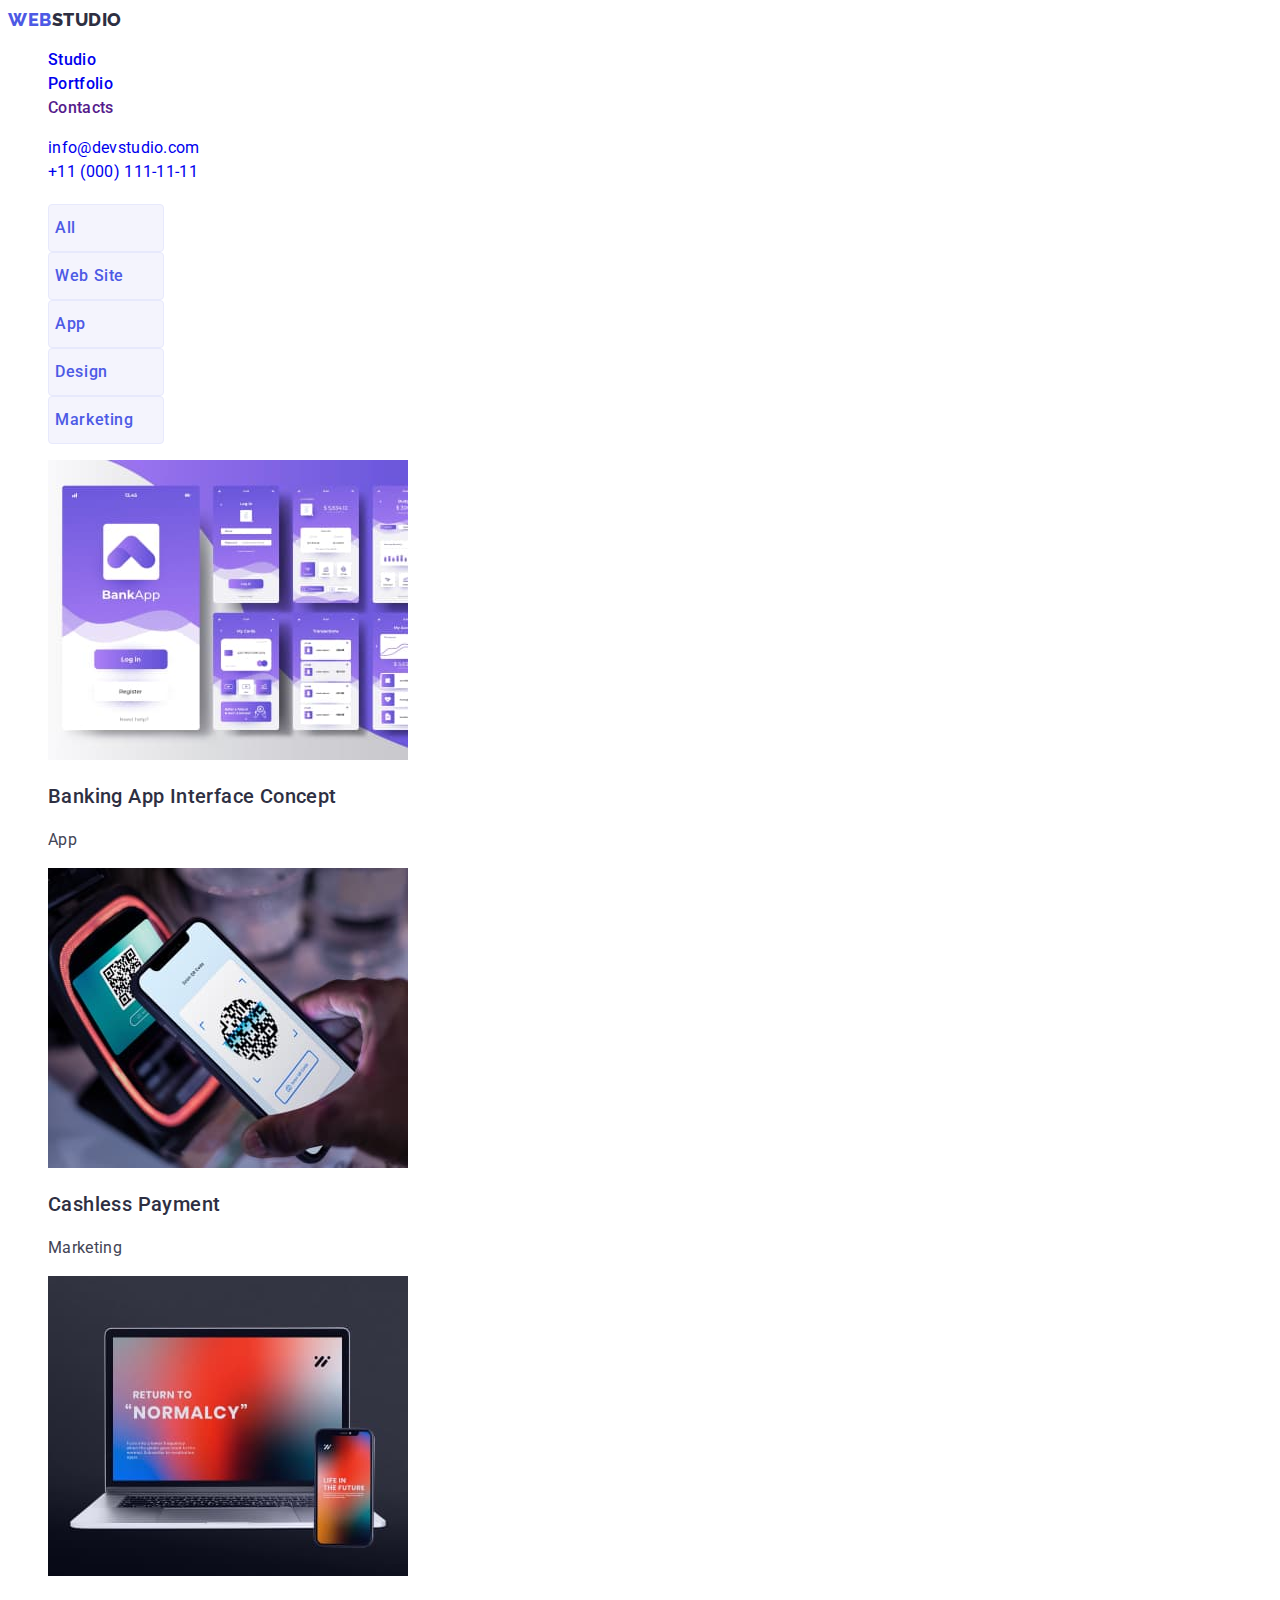
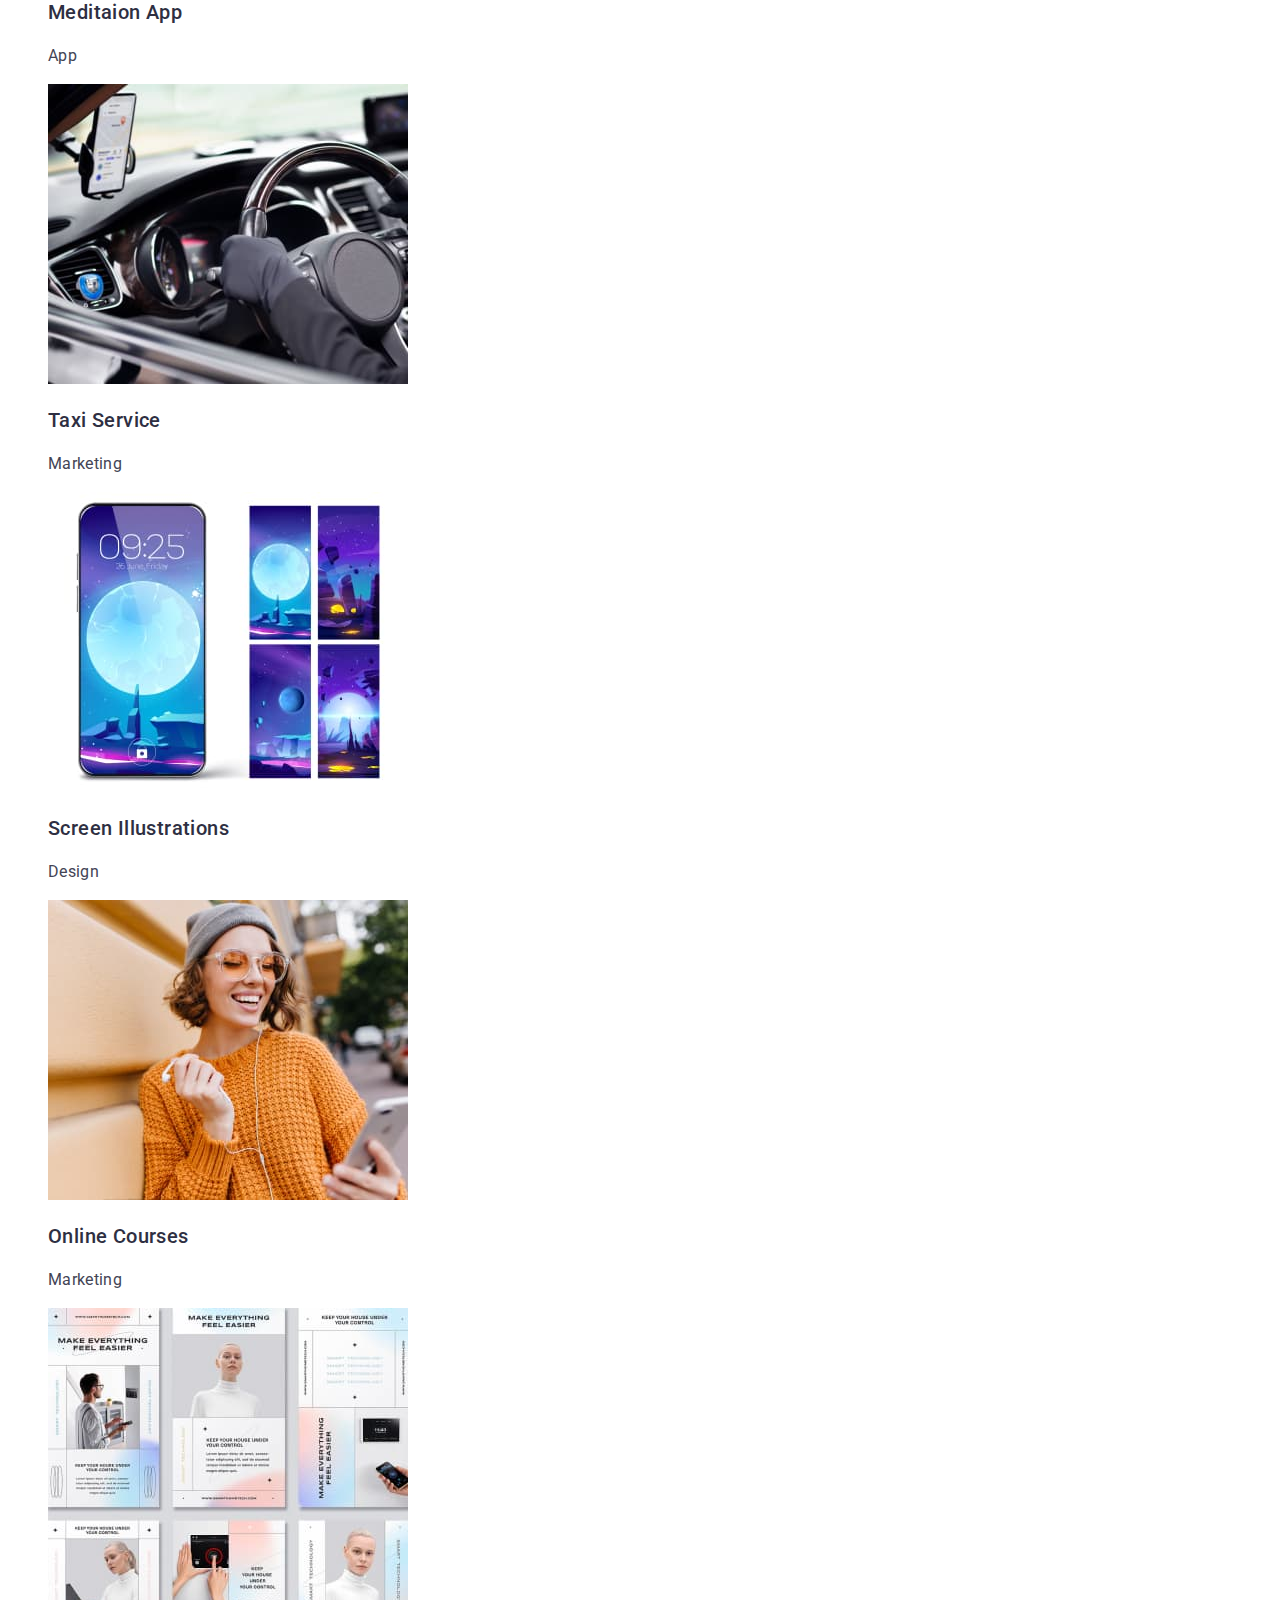
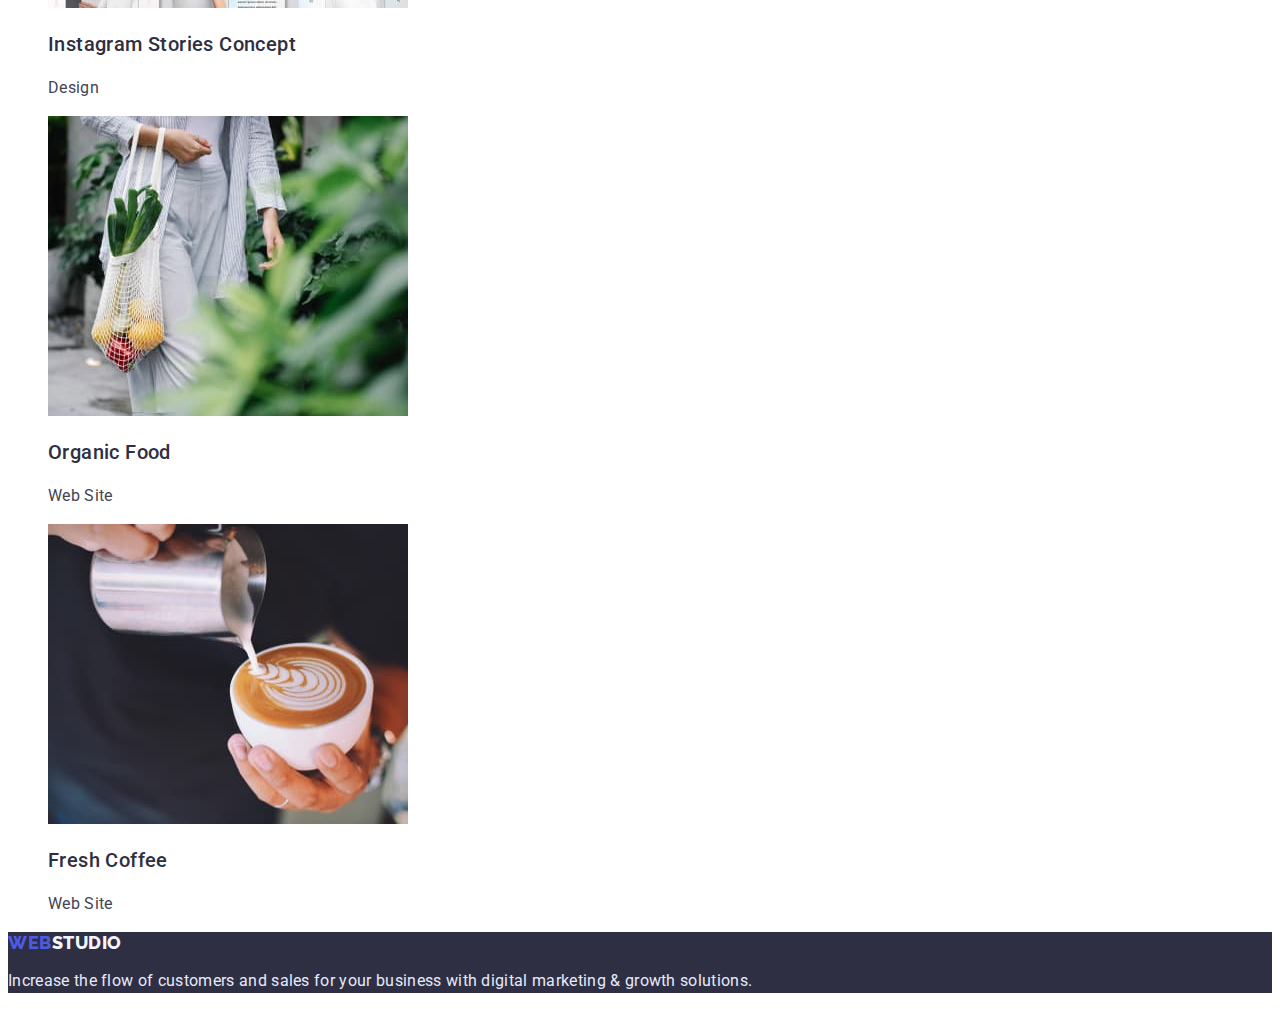
==== portfolio.html @ 5cb8196a "hw-2-full" ====
<!DOCTYPE html>
<html lang="en">
  <head>
    <meta charset="UTF-8" />
    <meta http-equiv="X-UA-Compatible" content="IE=edge" />
    <meta name="viewport" content="width=device-width, initial-scale=1.0" />
    <title>Document</title>
    <link rel="preconnect" href="https://fonts.googleapis.com" />
    <link rel="preconnect" href="https://fonts.gstatic.com" crossorigin />
    <link
      href="https://fonts.googleapis.com/css2?family=Raleway:wght@800&family=Roboto:ital,wght@0,400;0,500;0,700;1,900&display=swap"
      rel="stylesheet"
    />
    <link rel="stylesheet" href="./css/styles.css" />
  </head>
  <body>
    <header class="header">
      <nav>
        <a class="header-logo" href="./index.html"
          ><span class="header-logo-span">Web</span>Studio</a
        >
        <ul class="header-list list">
          <li>
            <a class="header-link link" href="./index.html">Studio</a>
          </li>
          <li>
            <a class="header-link link" href="./portfolio.html">Portfolio</a>
          </li>
          <li><a class="header-link link" href="">Contacts</a></li>
        </ul>
      </nav>
      <address>
        <ul class="header-adress list">
          <li>
            <a class="header-adress-link link" href="mailto:info@devstudio.com"
              >info@devstudio.com</a
            >
          </li>
          <li>
            <a class="header-adress-link link" href="tel:+110001111111"
              >+11 (000) 111-11-11</a
            >
          </li>
        </ul>
      </address>
    </header>
    <section class="portfolio">
      <h2></h2>
      <ul class="portfolio-btn-list list">
        <li><button class="portfolio-btn" type="button">All</button></li>
        <li><button class="portfolio-btn" type="button">Web Site</button></li>
        <li><button class="portfolio-btn" type="button">App</button></li>
        <li><button class="portfolio-btn" type="button">Design</button></li>
        <li>
          <button class="portfolio-btn" type="button">Marketing</button>
        </li>
      </ul>
      <ul class="portfolio-list list">
        <li>
          <img src="./images/portfolio-img-1.jpg" alt="Bank app" width="360" />
          <h3 class="portfolio-list-title">Banking App Interface Concept</h3>
          <p class="portfolio-list-text">App</p>
        </li>
        <li>
          <img
            src="./images/portfolio-img-2.jpg"
            alt="Cashless payment"
            width="360"
          />
          <h3 class="portfolio-list-title">Cashless Payment</h3>
          <p class="portfolio-list-text">Marketing</p>
        </li>
        <li>
          <img
            src="./images/portfolio-img-3.jpg"
            alt="Meditation app"
            width="360"
          />
          <h3 class="portfolio-list-title">Meditaion App</h3>
          <p class="portfolio-list-text">App</p>
        </li>
        <li>
          <img
            src="./images/portfolio-img-4.jpg"
            alt="Taxi service"
            width="360"
          />
          <h3 class="portfolio-list-title">Taxi Service</h3>
          <p class="portfolio-list-text">Marketing</p>
        </li>
        <li>
          <img
            src="./images/portfolio-img-5.jpg"
            alt="Screen illustrations"
            width="360"
          />
          <h3 class="portfolio-list-title">Screen Illustrations</h3>
          <p class="portfolio-list-text">Design</p>
        </li>
        <li>
          <img
            src="./images/portfolio-img-6.jpg"
            alt="Online cources"
            width="360"
          />
          <h3 class="portfolio-list-title">Online Courses</h3>
          <p class="portfolio-list-text">Marketing</p>
        </li>
        <li>
          <img
            src="./images/portfolio-img-7.jpg"
            alt="Instagram stories"
            width="360"
          />
          <h3 class="portfolio-list-title">Instagram Stories Concept</h3>
          <p class="portfolio-list-text">Design</p>
        </li>
        <li>
          <img
            src="./images/portfolio-img-8.jpg"
            alt="Organic food"
            width="360"
          />
          <h3 class="portfolio-list-title">Organic Food</h3>
          <p class="portfolio-list-text">Web Site</p>
        </li>
        <li>
          <img
            src="./images/portfolio-img-9.jpg"
            alt="Fresh coffee"
            width="360"
          />
          <h3 class="portfolio-list-title">Fresh Coffee</h3>
          <p class="portfolio-list-text">Web Site</p>
        </li>
      </ul>
    </section>
    <footer class="footer">
      <a class="footer-logo link" href="./index.html"
        ><span class="header-logo-span">Web</span>Studio</a
      >
      <p class="footer-text">
        Increase the flow of customers and sales for your business with digital
        marketing & growth solutions.
      </p>
    </footer>
  </body>
</html>
---- css/styles.css ----
body {
    font-family: 'Roboto', sans-serif;
    color: white;
}

.link {
    text-decoration: none;
}

.list {
    list-style-type: none;
}

.header-logo {
    font-family: 'Raleway', sans-serif;
        font-style: normal;
        font-weight: 800;
        font-size: 18px;
        line-height: 1.33;
        display: flex;
        align-items: center;
        letter-spacing: 0.03em;
        text-transform: uppercase;    
        color: #2E2F42;
        text-decoration: none;
}
.header-logo-span {
    color: #4D5AE5;
}

.header-list {
font-weight: 500;
font-size: 16px;
line-height: 1.5;
letter-spacing: 0.02em;
color: #2E2F42;
}

.header-adress-link {
    font-style: normal;
}

.header-adress {
    font-weight: 400;
        font-size: 16px;
        line-height: 1.5;
        letter-spacing: 0.02em;
        color: #434455;
}

.hero-title {
        font-size: 56px;
        line-height: 1.07;
        text-align: center;
        letter-spacing: 0.02em;
        color: #FFFFFF;
        background-color: #2E2F42;
}

.hero-btn {
    font-family: 'Roboto', sans-serif;
        font-weight: 500;
        font-size: 16px;
        line-height: 1.5;
        display: flex;
        align-items: center;
        letter-spacing: 0.04em;
        color: #FFFFFF;
            width: 169px;
            height: 56px;
            left: 636px;
            top: 428px;
        background-color: #4D5AE5;
        box-shadow: 0px 4px 4px rgba(0, 0, 0, 0.15);
        border-radius: 4px;
        border: 0;
}

.goals-title {
    font-weight: 500;
        font-size: 20px;
        line-height: 1.2;
        letter-spacing: 0.02em;
        color: #2E2F42;
}

.goals-text {
    font-size: 16px;
        line-height: 1.5;
        letter-spacing: 0.02em;
        color: #434455;
}

.activities-title {
    font-size: 36px;
        line-height: 1.11;
        text-align: center;
        letter-spacing: 0.02em;
        text-transform: capitalize;
        color: #2E2F42;
}

.team-title {
    font-size: 36px;
        line-height: 1.11;
        text-align: center;
        letter-spacing: 0.02em;
        text-transform: capitalize;
        color: #2E2F42;
}

.team-subtitle {
    font-weight: 500;
        font-size: 20px;
        line-height: 1.2;
        text-align: center;
        letter-spacing: 0.02em;
        color: #2E2F42;
}

.team {
    background-color: #F4F4FD;
}

.team-text {
    font-size: 16px;
        line-height: 1.5;
        text-align: center;
        letter-spacing: 0.02em;
        color: #434455;
}

.footer {
    background-color: #2E2F42;
}

.footer-logo {
    font-family: 'Raleway', sans-serif;
        font-weight: 800;
        font-size: 18px;
        line-height: 1.17;
        display: flex;
        align-items: center;
        letter-spacing: 0.03em;
        text-transform: uppercase;
        color: #F4F4FD;
}

.footer-text {
    font-size: 16px;
        line-height: 1.5;
        letter-spacing: 0.02em;
        color: #E7E9FC;
}

.portfolio-btn {
font-family: 'Roboto', sans-serif;
    font-weight: 500;
    font-size: 16px;
    line-height: 1.5;
    display: flex;
    align-items: center;
    text-align: center;
    letter-spacing: 0.04em;
    color: #4D5AE5;
    width: 116px;
    height: 48px;
    background-color: #F4F4FD;
    border: 1px solid #E7E9FC;
    border-radius: 4px;
}

.portfolio-btn:hover,
.portfolio-btn:focus {
    background: #404BBF;
        box-shadow: 0px 3px 1px rgba(0, 0, 0, 0.1),
        0px 2px 1px rgba(0, 0, 0, 0.08),
        0px 2px 2px rgba(0, 0, 0, 0.12);
        border-radius: 4px;
        color: #FFFFFF;       
        border: 1px solid #000000;
        text-shadow: 0px 4px 4px rgba(0, 0, 0, 0.25);
    }

.portfolio-list-title {
        font-weight: 500;
        font-size: 20px;
        line-height: 1.2;
        letter-spacing: 0.02em;
        color: #2E2F42;
    }

.portfolio-list-text {
    font-size: 16px;
    line-height: 1.5;
    letter-spacing: 0.02em;
    color: #434455;
}
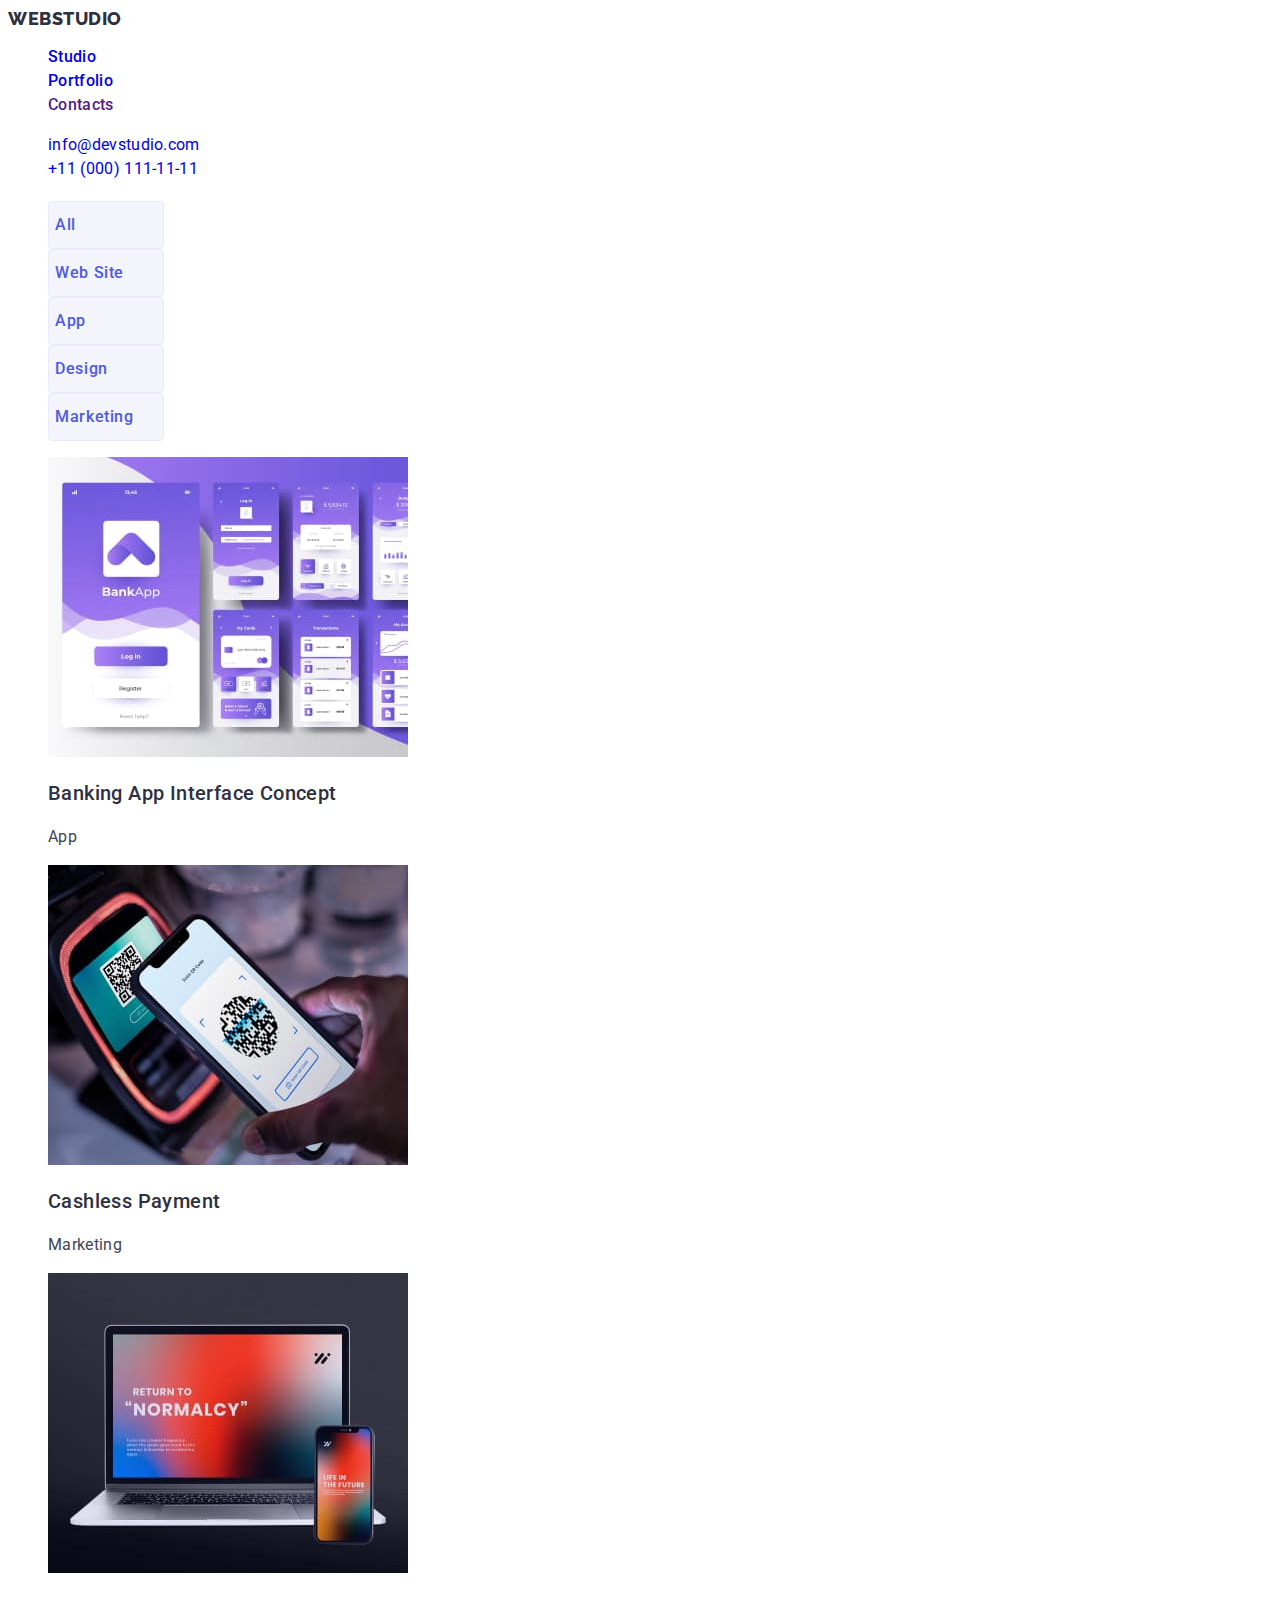
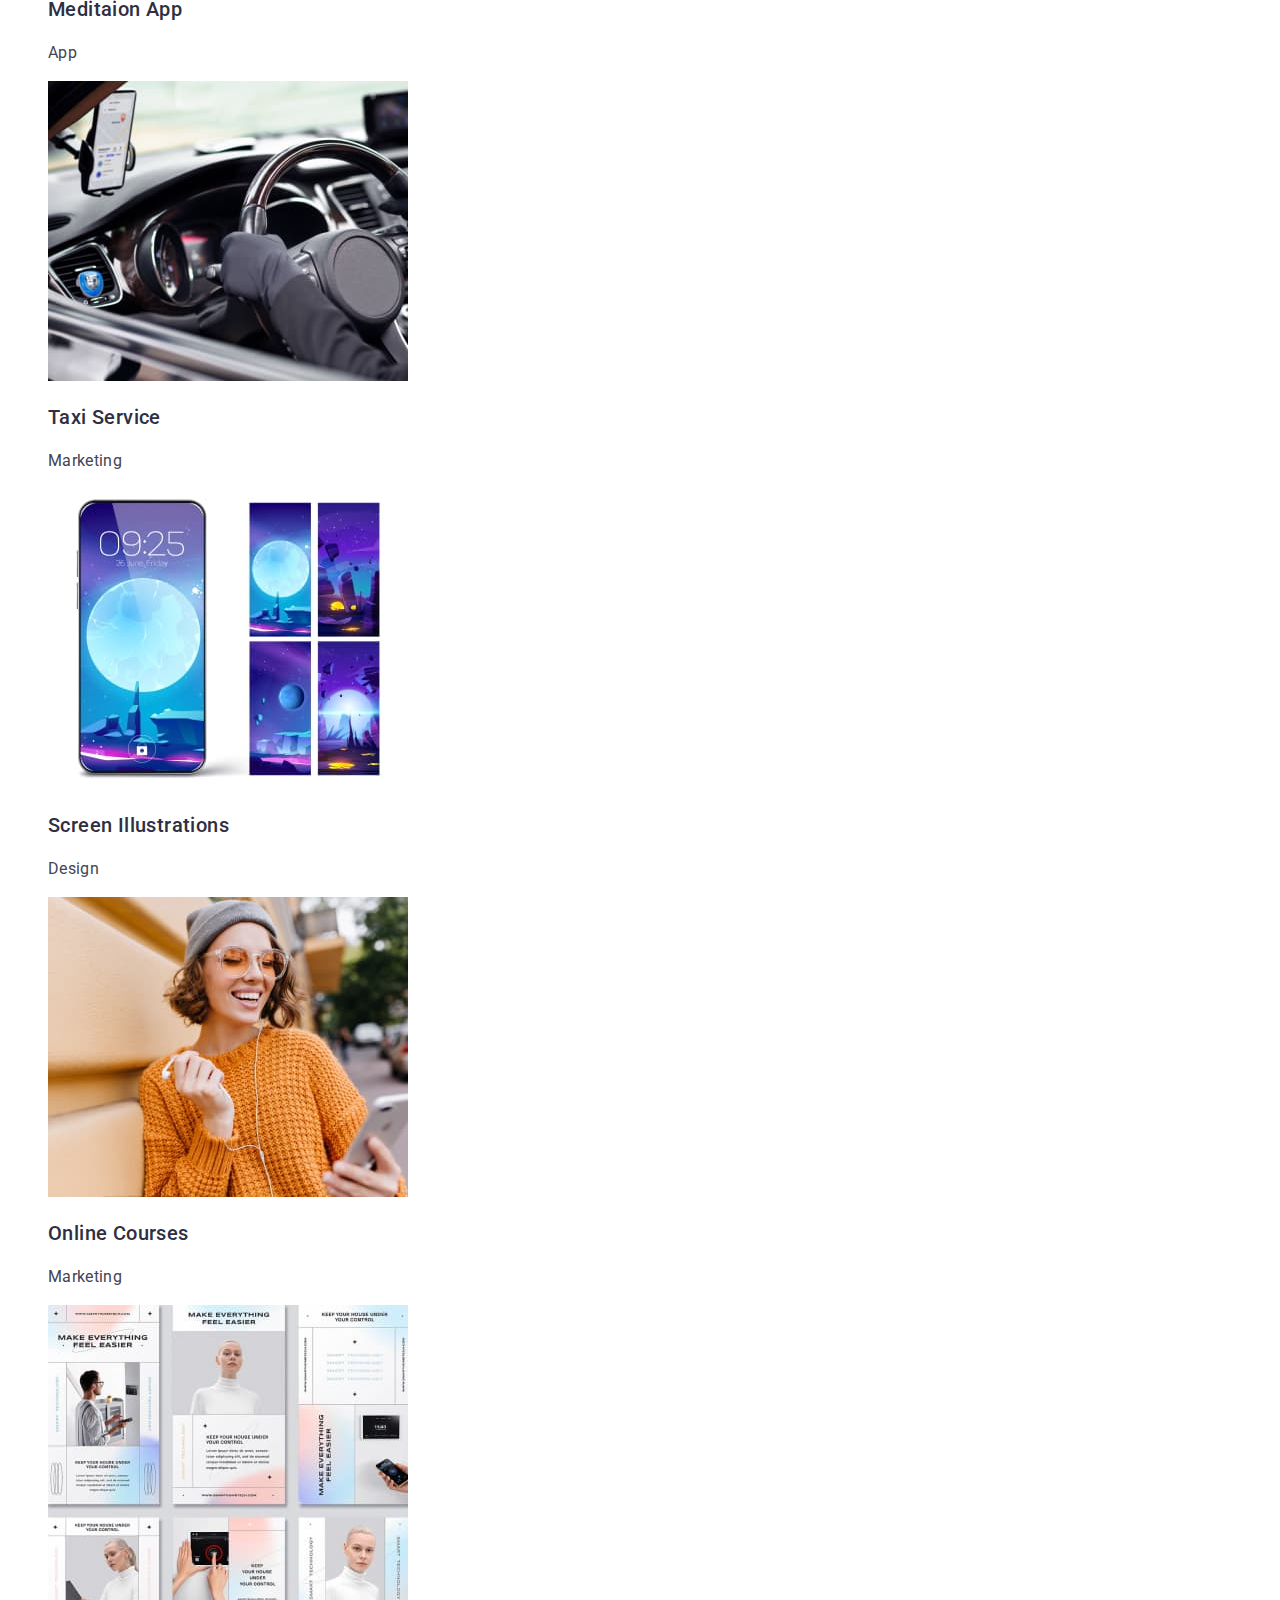
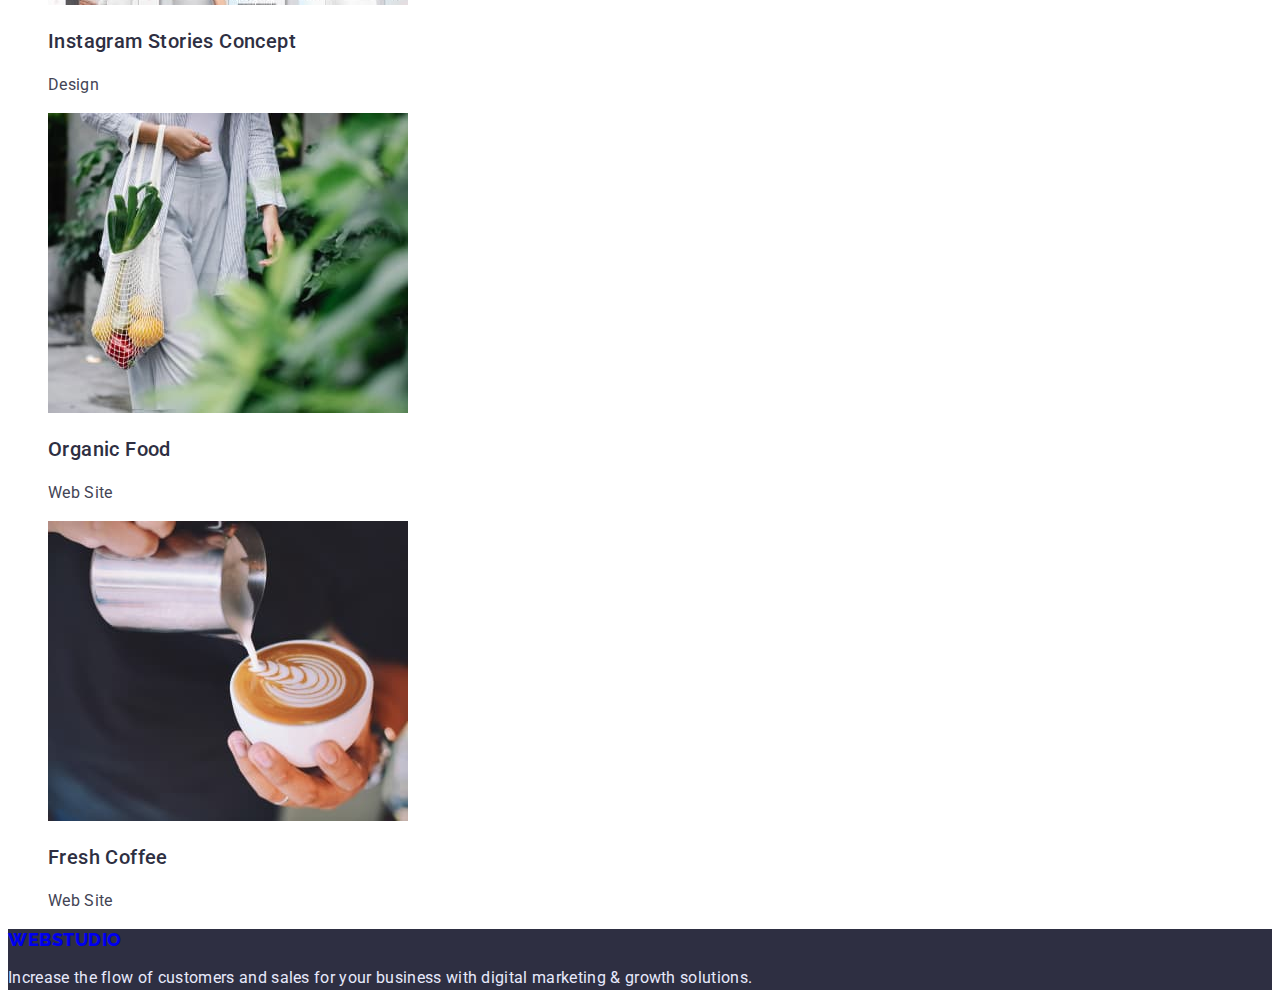
==== commit 39306c40: "hw-2-update" ====
--- a/portfolio.html
+++ b/portfolio.html
@@ -44,97 +44,103 @@
         </ul>
       </address>
     </header>
-    <section class="portfolio">
-      <h2></h2>
-      <ul class="portfolio-btn-list list">
-        <li><button class="portfolio-btn" type="button">All</button></li>
-        <li><button class="portfolio-btn" type="button">Web Site</button></li>
-        <li><button class="portfolio-btn" type="button">App</button></li>
-        <li><button class="portfolio-btn" type="button">Design</button></li>
-        <li>
-          <button class="portfolio-btn" type="button">Marketing</button>
-        </li>
-      </ul>
-      <ul class="portfolio-list list">
-        <li>
-          <img src="./images/portfolio-img-1.jpg" alt="Bank app" width="360" />
-          <h3 class="portfolio-list-title">Banking App Interface Concept</h3>
-          <p class="portfolio-list-text">App</p>
-        </li>
-        <li>
-          <img
-            src="./images/portfolio-img-2.jpg"
-            alt="Cashless payment"
-            width="360"
-          />
-          <h3 class="portfolio-list-title">Cashless Payment</h3>
-          <p class="portfolio-list-text">Marketing</p>
-        </li>
-        <li>
-          <img
-            src="./images/portfolio-img-3.jpg"
-            alt="Meditation app"
-            width="360"
-          />
-          <h3 class="portfolio-list-title">Meditaion App</h3>
-          <p class="portfolio-list-text">App</p>
-        </li>
-        <li>
-          <img
-            src="./images/portfolio-img-4.jpg"
-            alt="Taxi service"
-            width="360"
-          />
-          <h3 class="portfolio-list-title">Taxi Service</h3>
-          <p class="portfolio-list-text">Marketing</p>
-        </li>
-        <li>
-          <img
-            src="./images/portfolio-img-5.jpg"
-            alt="Screen illustrations"
-            width="360"
-          />
-          <h3 class="portfolio-list-title">Screen Illustrations</h3>
-          <p class="portfolio-list-text">Design</p>
-        </li>
-        <li>
-          <img
-            src="./images/portfolio-img-6.jpg"
-            alt="Online cources"
-            width="360"
-          />
-          <h3 class="portfolio-list-title">Online Courses</h3>
-          <p class="portfolio-list-text">Marketing</p>
-        </li>
-        <li>
-          <img
-            src="./images/portfolio-img-7.jpg"
-            alt="Instagram stories"
-            width="360"
-          />
-          <h3 class="portfolio-list-title">Instagram Stories Concept</h3>
-          <p class="portfolio-list-text">Design</p>
-        </li>
-        <li>
-          <img
-            src="./images/portfolio-img-8.jpg"
-            alt="Organic food"
-            width="360"
-          />
-          <h3 class="portfolio-list-title">Organic Food</h3>
-          <p class="portfolio-list-text">Web Site</p>
-        </li>
-        <li>
-          <img
-            src="./images/portfolio-img-9.jpg"
-            alt="Fresh coffee"
-            width="360"
-          />
-          <h3 class="portfolio-list-title">Fresh Coffee</h3>
-          <p class="portfolio-list-text">Web Site</p>
-        </li>
-      </ul>
-    </section>
+    <main>
+      <section class="portfolio">
+        <h2></h2>
+        <ul class="portfolio-btn-list list">
+          <li><button class="portfolio-btn" type="button">All</button></li>
+          <li><button class="portfolio-btn" type="button">Web Site</button></li>
+          <li><button class="portfolio-btn" type="button">App</button></li>
+          <li><button class="portfolio-btn" type="button">Design</button></li>
+          <li>
+            <button class="portfolio-btn" type="button">Marketing</button>
+          </li>
+        </ul>
+        <ul class="portfolio-list list">
+          <li>
+            <img
+              src="./images/portfolio-img-1.jpg"
+              alt="Bank app"
+              width="360"
+            />
+            <h3 class="portfolio-list-title">Banking App Interface Concept</h3>
+            <p class="portfolio-list-text">App</p>
+          </li>
+          <li>
+            <img
+              src="./images/portfolio-img-2.jpg"
+              alt="Cashless payment"
+              width="360"
+            />
+            <h3 class="portfolio-list-title">Cashless Payment</h3>
+            <p class="portfolio-list-text">Marketing</p>
+          </li>
+          <li>
+            <img
+              src="./images/portfolio-img-3.jpg"
+              alt="Meditation app"
+              width="360"
+            />
+            <h3 class="portfolio-list-title">Meditaion App</h3>
+            <p class="portfolio-list-text">App</p>
+          </li>
+          <li>
+            <img
+              src="./images/portfolio-img-4.jpg"
+              alt="Taxi service"
+              width="360"
+            />
+            <h3 class="portfolio-list-title">Taxi Service</h3>
+            <p class="portfolio-list-text">Marketing</p>
+          </li>
+          <li>
+            <img
+              src="./images/portfolio-img-5.jpg"
+              alt="Screen illustrations"
+              width="360"
+            />
+            <h3 class="portfolio-list-title">Screen Illustrations</h3>
+            <p class="portfolio-list-text">Design</p>
+          </li>
+          <li>
+            <img
+              src="./images/portfolio-img-6.jpg"
+              alt="Online cources"
+              width="360"
+            />
+            <h3 class="portfolio-list-title">Online Courses</h3>
+            <p class="portfolio-list-text">Marketing</p>
+          </li>
+          <li>
+            <img
+              src="./images/portfolio-img-7.jpg"
+              alt="Instagram stories"
+              width="360"
+            />
+            <h3 class="portfolio-list-title">Instagram Stories Concept</h3>
+            <p class="portfolio-list-text">Design</p>
+          </li>
+          <li>
+            <img
+              src="./images/portfolio-img-8.jpg"
+              alt="Organic food"
+              width="360"
+            />
+            <h3 class="portfolio-list-title">Organic Food</h3>
+            <p class="portfolio-list-text">Web Site</p>
+          </li>
+          <li>
+            <img
+              src="./images/portfolio-img-9.jpg"
+              alt="Fresh coffee"
+              width="360"
+            />
+            <h3 class="portfolio-list-title">Fresh Coffee</h3>
+            <p class="portfolio-list-text">Web Site</p>
+          </li>
+        </ul>
+      </section>
+    </main>
     <footer class="footer">
       <a class="footer-logo link" href="./index.html"
         ><span class="header-logo-span">Web</span>Studio</a
--- a/css/styles.css
+++ b/css/styles.css
@@ -1,6 +1,6 @@
 body {
     font-family: 'Roboto', sans-serif;
-    color: white;
+    color: #434455;
 }
 
 .link {
@@ -9,6 +9,10 @@
 
 .list {
     list-style-type: none;
+}
+
+.header {
+    text-decoration: none;
 }
 
 .header-logo {
@@ -16,7 +20,7 @@
         font-style: normal;
         font-weight: 800;
         font-size: 18px;
-        line-height: 1.33;
+        line-height: 1.17;
         display: flex;
         align-items: center;
         letter-spacing: 0.03em;
@@ -24,8 +28,12 @@
         color: #2E2F42;
         text-decoration: none;
 }
-.header-logo-span {
+.header-logo-span-1 {
     color: #4D5AE5;
+}
+
+.header-logo-span-2 {
+    
 }
 
 .header-list {
@@ -36,16 +44,22 @@
 color: #2E2F42;
 }
 
-.header-adress-link {
-    font-style: normal;
-}
-
 .header-adress {
     font-weight: 400;
         font-size: 16px;
         line-height: 1.5;
         letter-spacing: 0.02em;
         color: #434455;
+        font-style: normal;
+}
+
+.header-class:hover,
+.header-class:focus {
+    color: #404bbf;
+}
+
+.hero {
+    background-color: #2e2f42;
 }
 
 .hero-title {
@@ -74,6 +88,7 @@
         box-shadow: 0px 4px 4px rgba(0, 0, 0, 0.15);
         border-radius: 4px;
         border: 0;
+        cursor: pointer;
 }
 
 .goals-title {
@@ -143,7 +158,17 @@
         align-items: center;
         letter-spacing: 0.03em;
         text-transform: uppercase;
+        text-decoration: none;
+}
+
+.footer-logo-span-1 {
+        color: #4D5AE5;
+        text-decoration: none;
+}
+
+.footer-logo-span-2 {
         color: #F4F4FD;
+        text-decoration: none;
 }
 
 .footer-text {
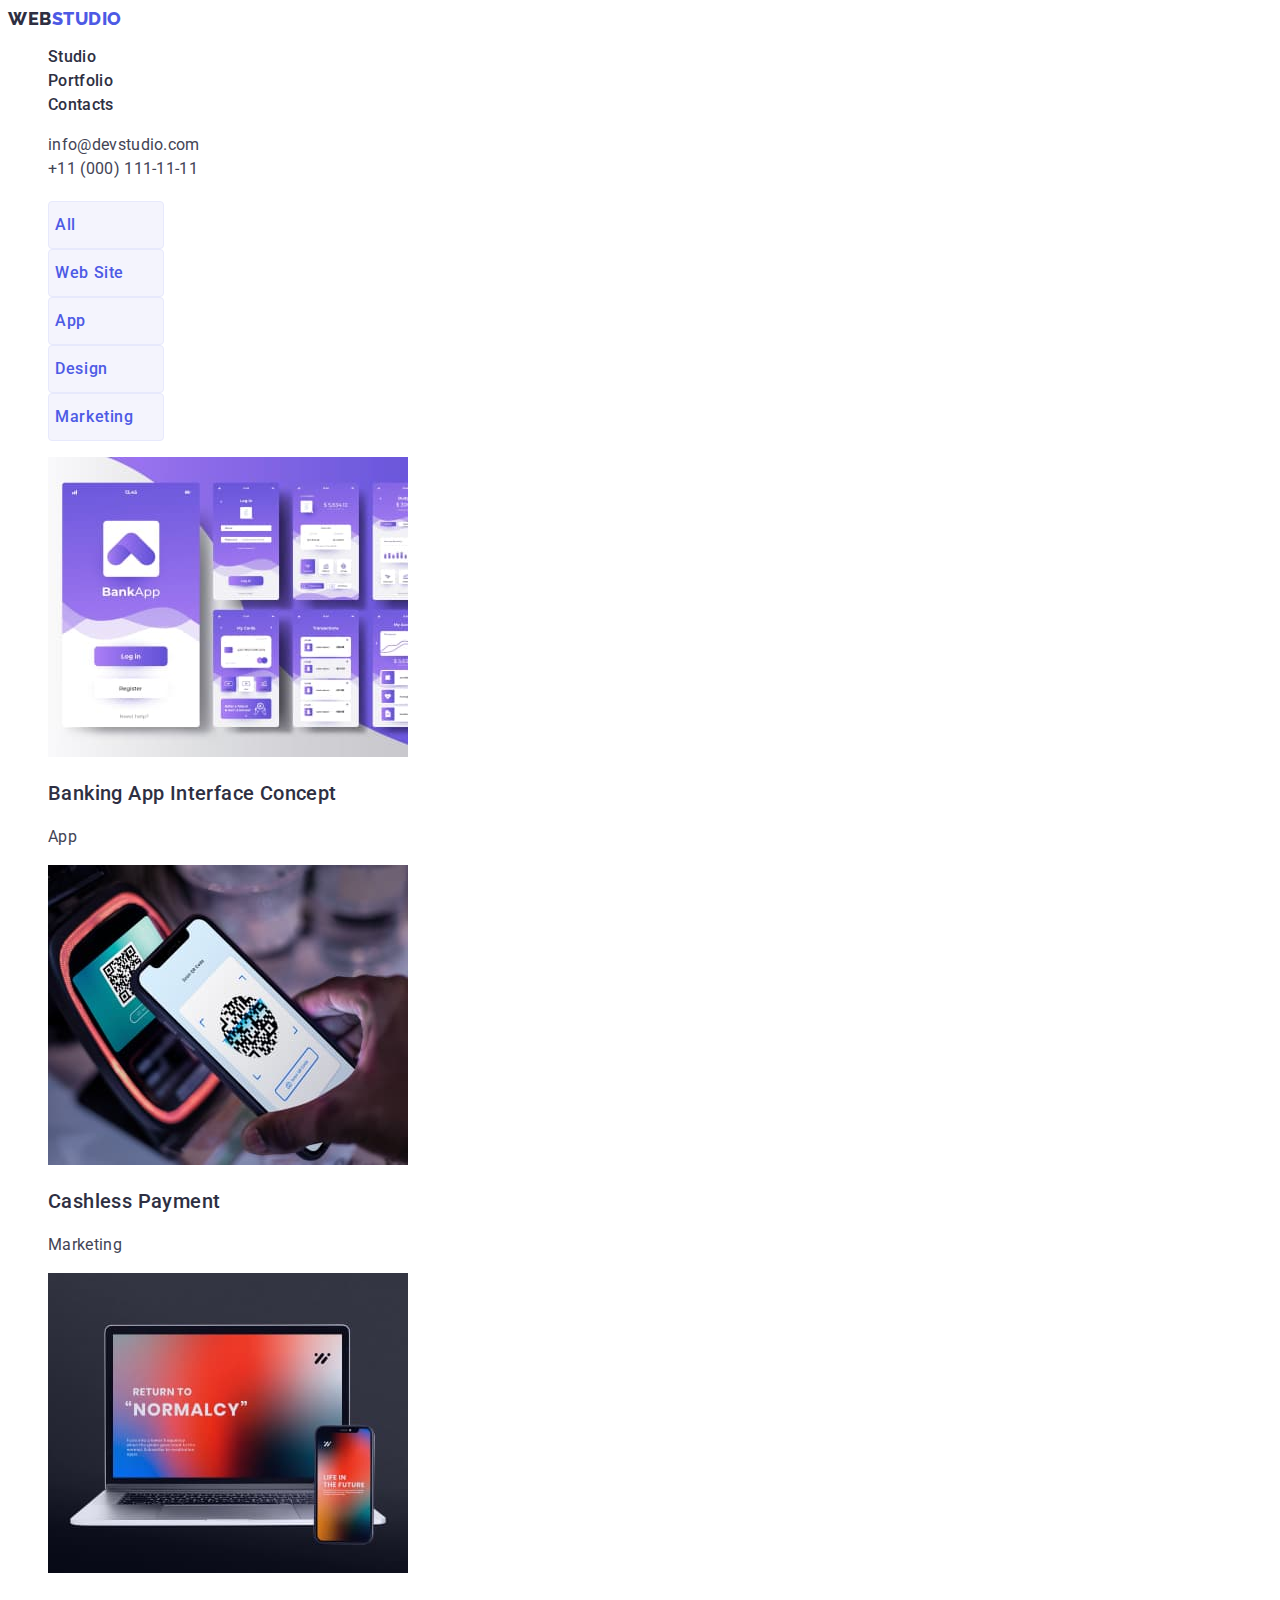
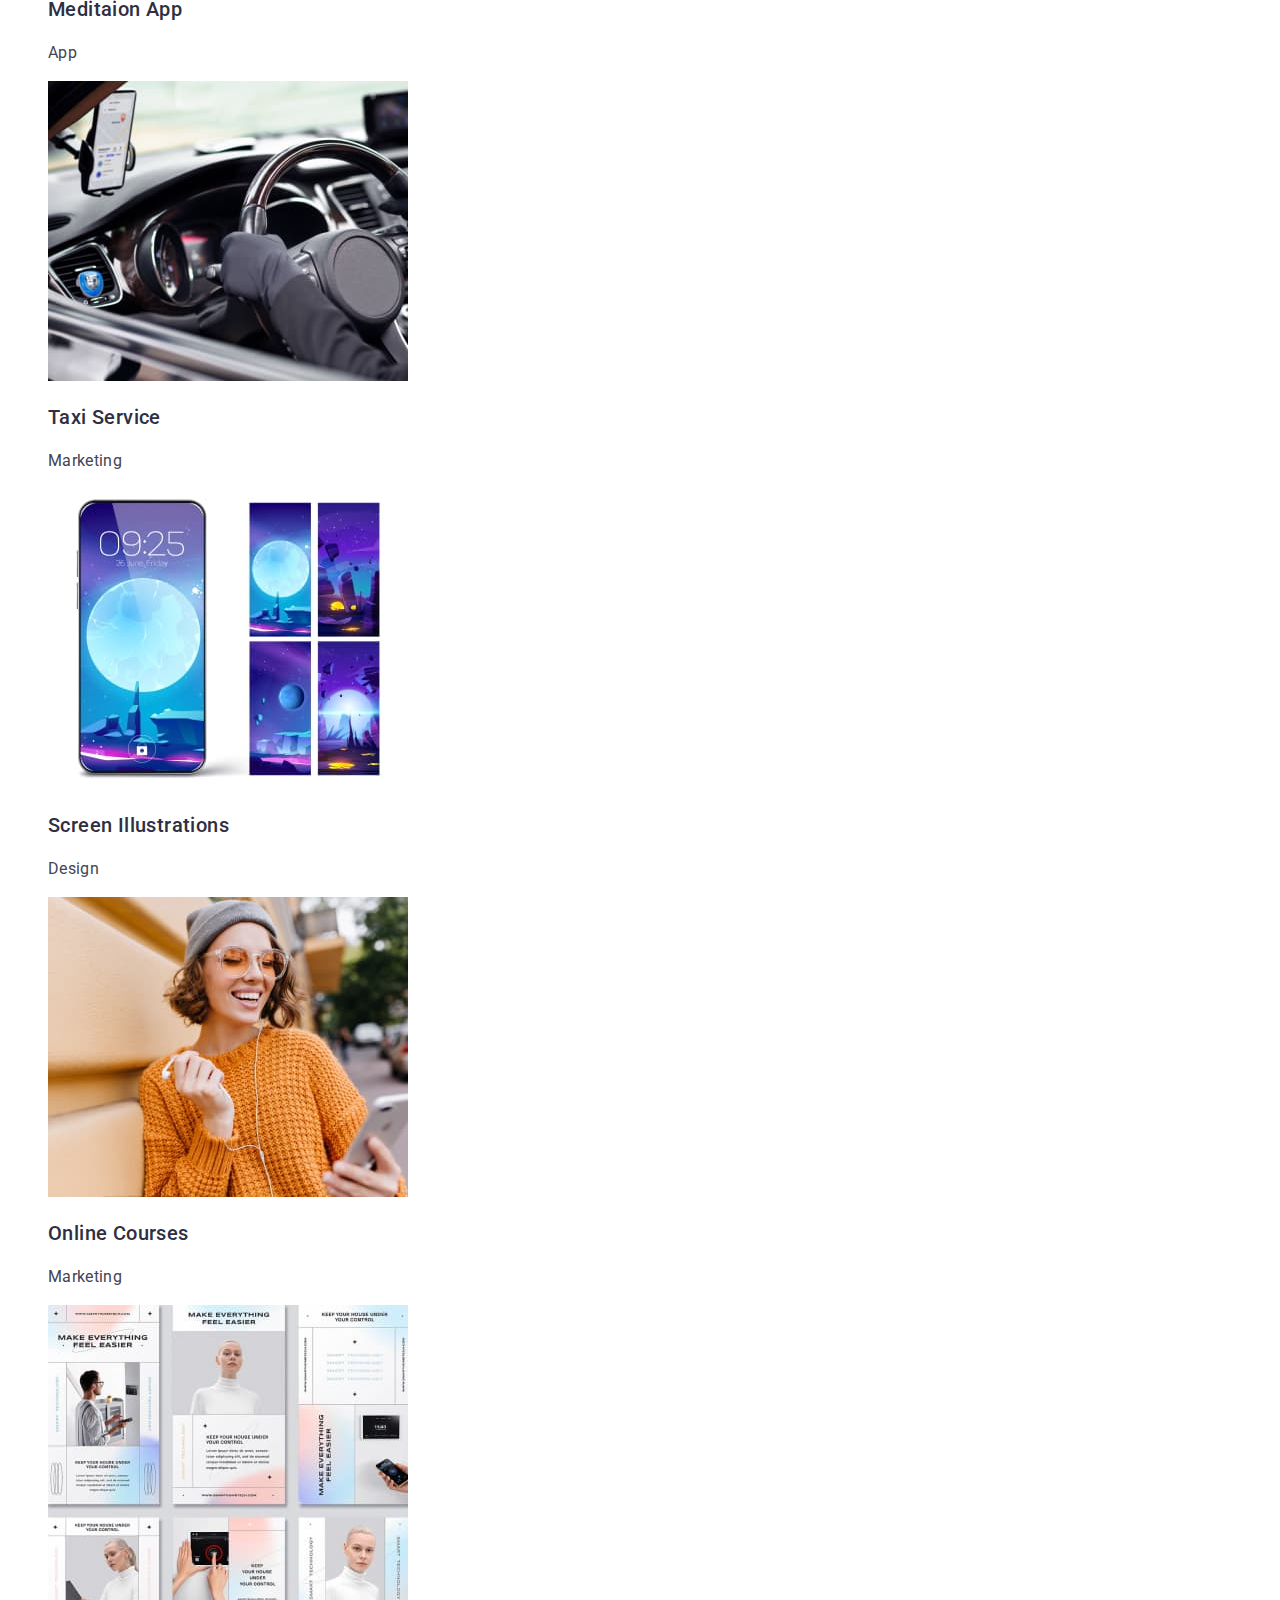
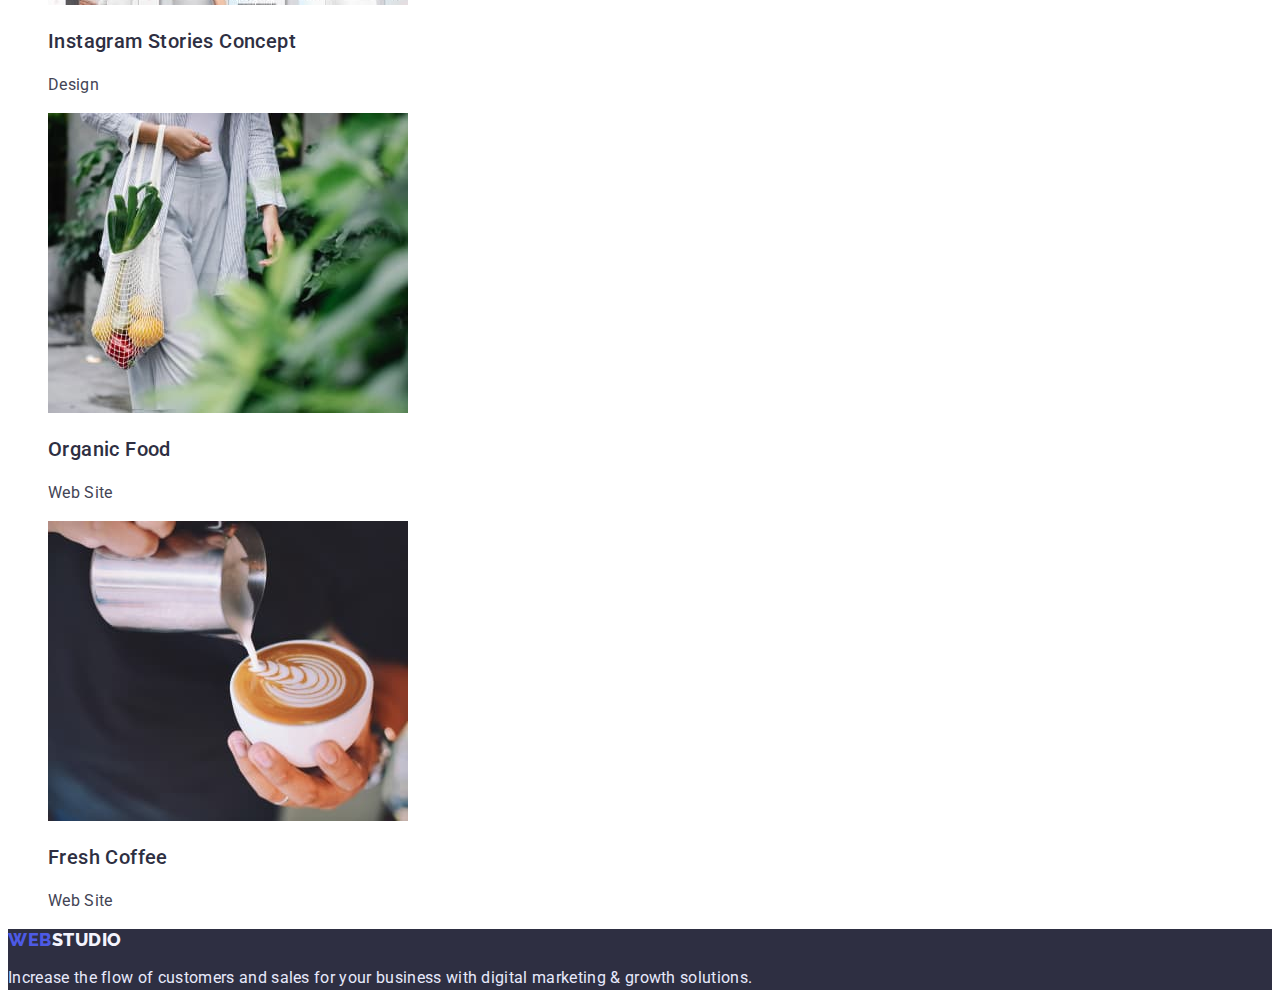
==== commit 7496a2cf: "hw-2-update" ====
--- a/portfolio.html
+++ b/portfolio.html
@@ -16,8 +16,8 @@
   <body>
     <header class="header">
       <nav>
-        <a class="header-logo" href="./index.html"
-          ><span class="header-logo-span">Web</span>Studio</a
+        <a class="header-logo link" href="./index.html"
+          >Web <span class="header-logo-span">Studio</span></a
         >
         <ul class="header-list list">
           <li>
@@ -29,8 +29,8 @@
           <li><a class="header-link link" href="">Contacts</a></li>
         </ul>
       </nav>
-      <address>
-        <ul class="header-adress list">
+      <address class="header-adress">
+        <ul class="header-adress-list list">
           <li>
             <a class="header-adress-link link" href="mailto:info@devstudio.com"
               >info@devstudio.com</a
@@ -143,12 +143,11 @@
     </main>
     <footer class="footer">
       <a class="footer-logo link" href="./index.html"
-        ><span class="header-logo-span">Web</span>Studio</a
+        >Web <span class="footer-logo-span">Studio</span></a
       >
       <p class="footer-text">
         Increase the flow of customers and sales for your business with digital
         marketing & growth solutions.
       </p>
     </footer>
-  </body>
 </html>
--- a/css/styles.css
+++ b/css/styles.css
@@ -1,3 +1,10 @@
+:root {
+    --logo-color: #4d5ae5;
+    --logo-color-2: #2e2f42;
+    --color-3: #404bbf;
+    --color-4: #434455;
+}
+
 body {
     font-family: 'Roboto', sans-serif;
     color: #434455;
@@ -17,7 +24,6 @@
 
 .header-logo {
     font-family: 'Raleway', sans-serif;
-        font-style: normal;
         font-weight: 800;
         font-size: 18px;
         line-height: 1.17;
@@ -28,34 +34,35 @@
         color: #2E2F42;
         text-decoration: none;
 }
-.header-logo-span-1 {
-    color: #4D5AE5;
-}
-
-.header-logo-span-2 {
-    
-}
-
-.header-list {
+.header-logo-span {
+    color:var(--logo-color
+    );
+}
+
+.header-link {
 font-weight: 500;
 font-size: 16px;
 line-height: 1.5;
 letter-spacing: 0.02em;
-color: #2E2F42;
-}
-
-.header-adress {
-    font-weight: 400;
+color: var(--logo-color-2);
+}
+
+.header-link:hover,
+.header-link:focus {
+    color: var(--color-3)
+}
+
+.header-adress-link {
         font-size: 16px;
         line-height: 1.5;
         letter-spacing: 0.02em;
-        color: #434455;
+        color: var(--color-4);
         font-style: normal;
 }
 
-.header-class:hover,
-.header-class:focus {
-    color: #404bbf;
+.header-adress-link:hover,
+.header-adress-link:focus {
+    color: var(--color-3);
 }
 
 .hero {
@@ -159,14 +166,10 @@
         letter-spacing: 0.03em;
         text-transform: uppercase;
         text-decoration: none;
-}
-
-.footer-logo-span-1 {
-        color: #4D5AE5;
-        text-decoration: none;
-}
-
-.footer-logo-span-2 {
+        color: var(--logo-color);
+}
+
+.footer-logo-span {
         color: #F4F4FD;
         text-decoration: none;
 }
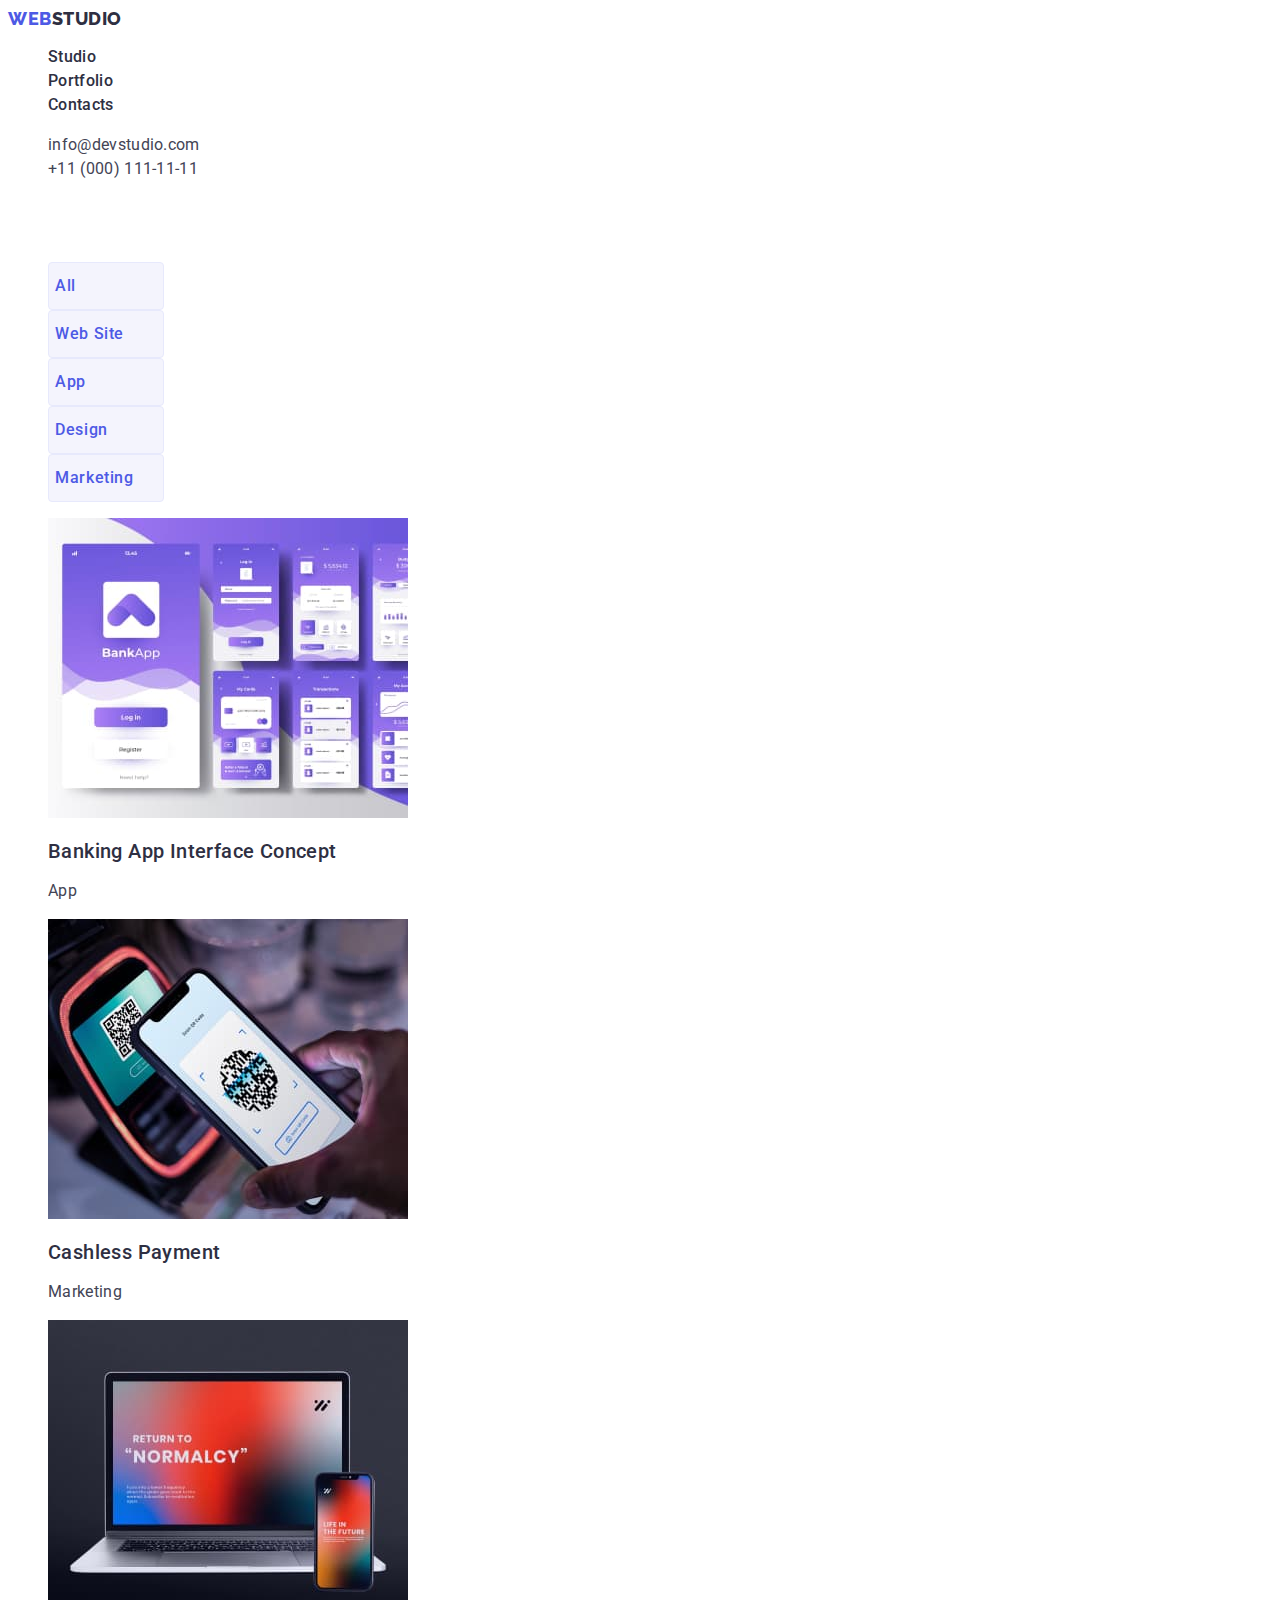
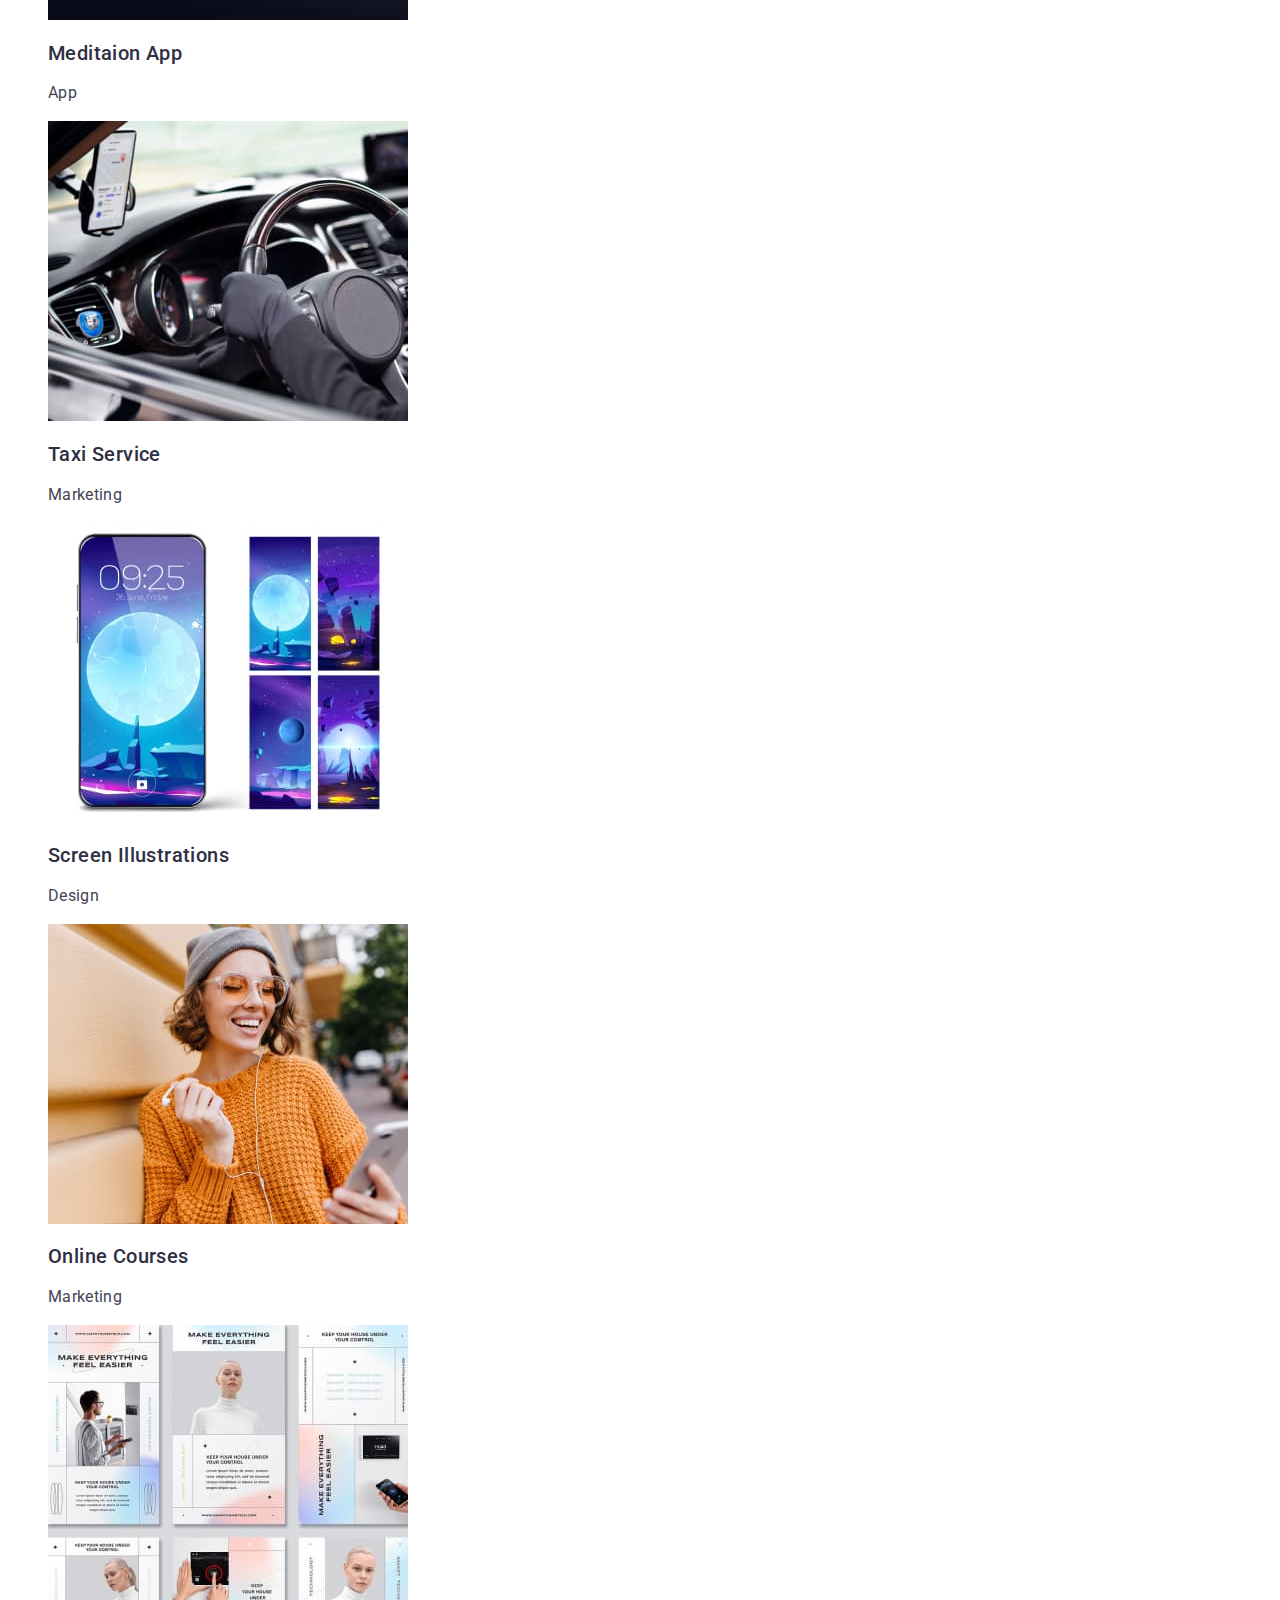
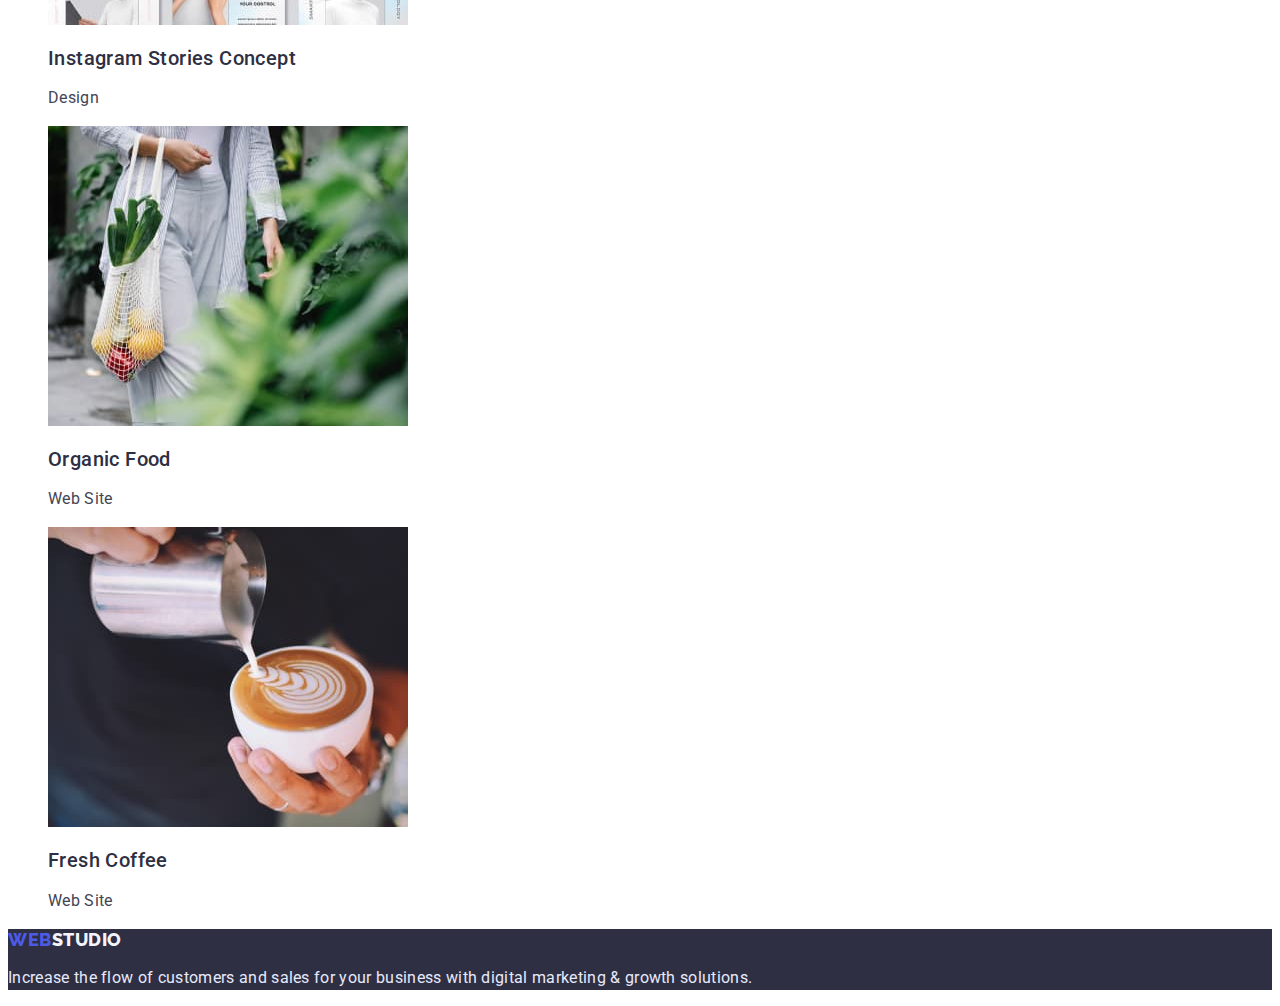
==== commit dfe63d39: "hw-2-update" ====
--- a/portfolio.html
+++ b/portfolio.html
@@ -46,7 +46,7 @@
     </header>
     <main>
       <section class="portfolio">
-        <h2></h2>
+        <h1 class="portfolio-hidden">Portfolio</h1>
         <ul class="portfolio-btn-list list">
           <li><button class="portfolio-btn" type="button">All</button></li>
           <li><button class="portfolio-btn" type="button">Web Site</button></li>
@@ -63,7 +63,7 @@
               alt="Bank app"
               width="360"
             />
-            <h3 class="portfolio-list-title">Banking App Interface Concept</h3>
+            <h2 class="portfolio-list-title">Banking App Interface Concept</h2>
             <p class="portfolio-list-text">App</p>
           </li>
           <li>
@@ -72,7 +72,7 @@
               alt="Cashless payment"
               width="360"
             />
-            <h3 class="portfolio-list-title">Cashless Payment</h3>
+            <h2 class="portfolio-list-title">Cashless Payment</h2>
             <p class="portfolio-list-text">Marketing</p>
           </li>
           <li>
@@ -81,7 +81,7 @@
               alt="Meditation app"
               width="360"
             />
-            <h3 class="portfolio-list-title">Meditaion App</h3>
+            <h2 class="portfolio-list-title">Meditaion App</h2>
             <p class="portfolio-list-text">App</p>
           </li>
           <li>
@@ -90,7 +90,7 @@
               alt="Taxi service"
               width="360"
             />
-            <h3 class="portfolio-list-title">Taxi Service</h3>
+            <h2 class="portfolio-list-title">Taxi Service</h2>
             <p class="portfolio-list-text">Marketing</p>
           </li>
           <li>
@@ -99,7 +99,7 @@
               alt="Screen illustrations"
               width="360"
             />
-            <h3 class="portfolio-list-title">Screen Illustrations</h3>
+            <h2 class="portfolio-list-title">Screen Illustrations</h2>
             <p class="portfolio-list-text">Design</p>
           </li>
           <li>
@@ -108,7 +108,7 @@
               alt="Online cources"
               width="360"
             />
-            <h3 class="portfolio-list-title">Online Courses</h3>
+            <h2 class="portfolio-list-title">Online Courses</h2>
             <p class="portfolio-list-text">Marketing</p>
           </li>
           <li>
@@ -117,7 +117,7 @@
               alt="Instagram stories"
               width="360"
             />
-            <h3 class="portfolio-list-title">Instagram Stories Concept</h3>
+            <h2 class="portfolio-list-title">Instagram Stories Concept</h2>
             <p class="portfolio-list-text">Design</p>
           </li>
           <li>
@@ -126,7 +126,7 @@
               alt="Organic food"
               width="360"
             />
-            <h3 class="portfolio-list-title">Organic Food</h3>
+            <h2 class="portfolio-list-title">Organic Food</h2>
             <p class="portfolio-list-text">Web Site</p>
           </li>
           <li>
@@ -135,7 +135,7 @@
               alt="Fresh coffee"
               width="360"
             />
-            <h3 class="portfolio-list-title">Fresh Coffee</h3>
+            <h2 class="portfolio-list-title">Fresh Coffee</h2>
             <p class="portfolio-list-text">Web Site</p>
           </li>
         </ul>
--- a/css/styles.css
+++ b/css/styles.css
@@ -31,12 +31,12 @@
         align-items: center;
         letter-spacing: 0.03em;
         text-transform: uppercase;    
-        color: #2E2F42;
+        color: var(--logo-color);
         text-decoration: none;
 }
+
 .header-logo-span {
-    color:var(--logo-color
-    );
+    color:var(--logo-color-2);
 }
 
 .header-link {
@@ -50,6 +50,10 @@
 .header-link:hover,
 .header-link:focus {
     color: var(--color-3)
+}
+
+.header-adress {
+        font-style: normal;
 }
 
 .header-adress-link {
@@ -181,6 +185,10 @@
         color: #E7E9FC;
 }
 
+.portfolio-hidden {
+    visibility: hidden;
+}
+
 .portfolio-btn {
 font-family: 'Roboto', sans-serif;
     font-weight: 500;
@@ -196,6 +204,7 @@
     background-color: #F4F4FD;
     border: 1px solid #E7E9FC;
     border-radius: 4px;
+    cursor: pointer;
 }
 
 .portfolio-btn:hover,
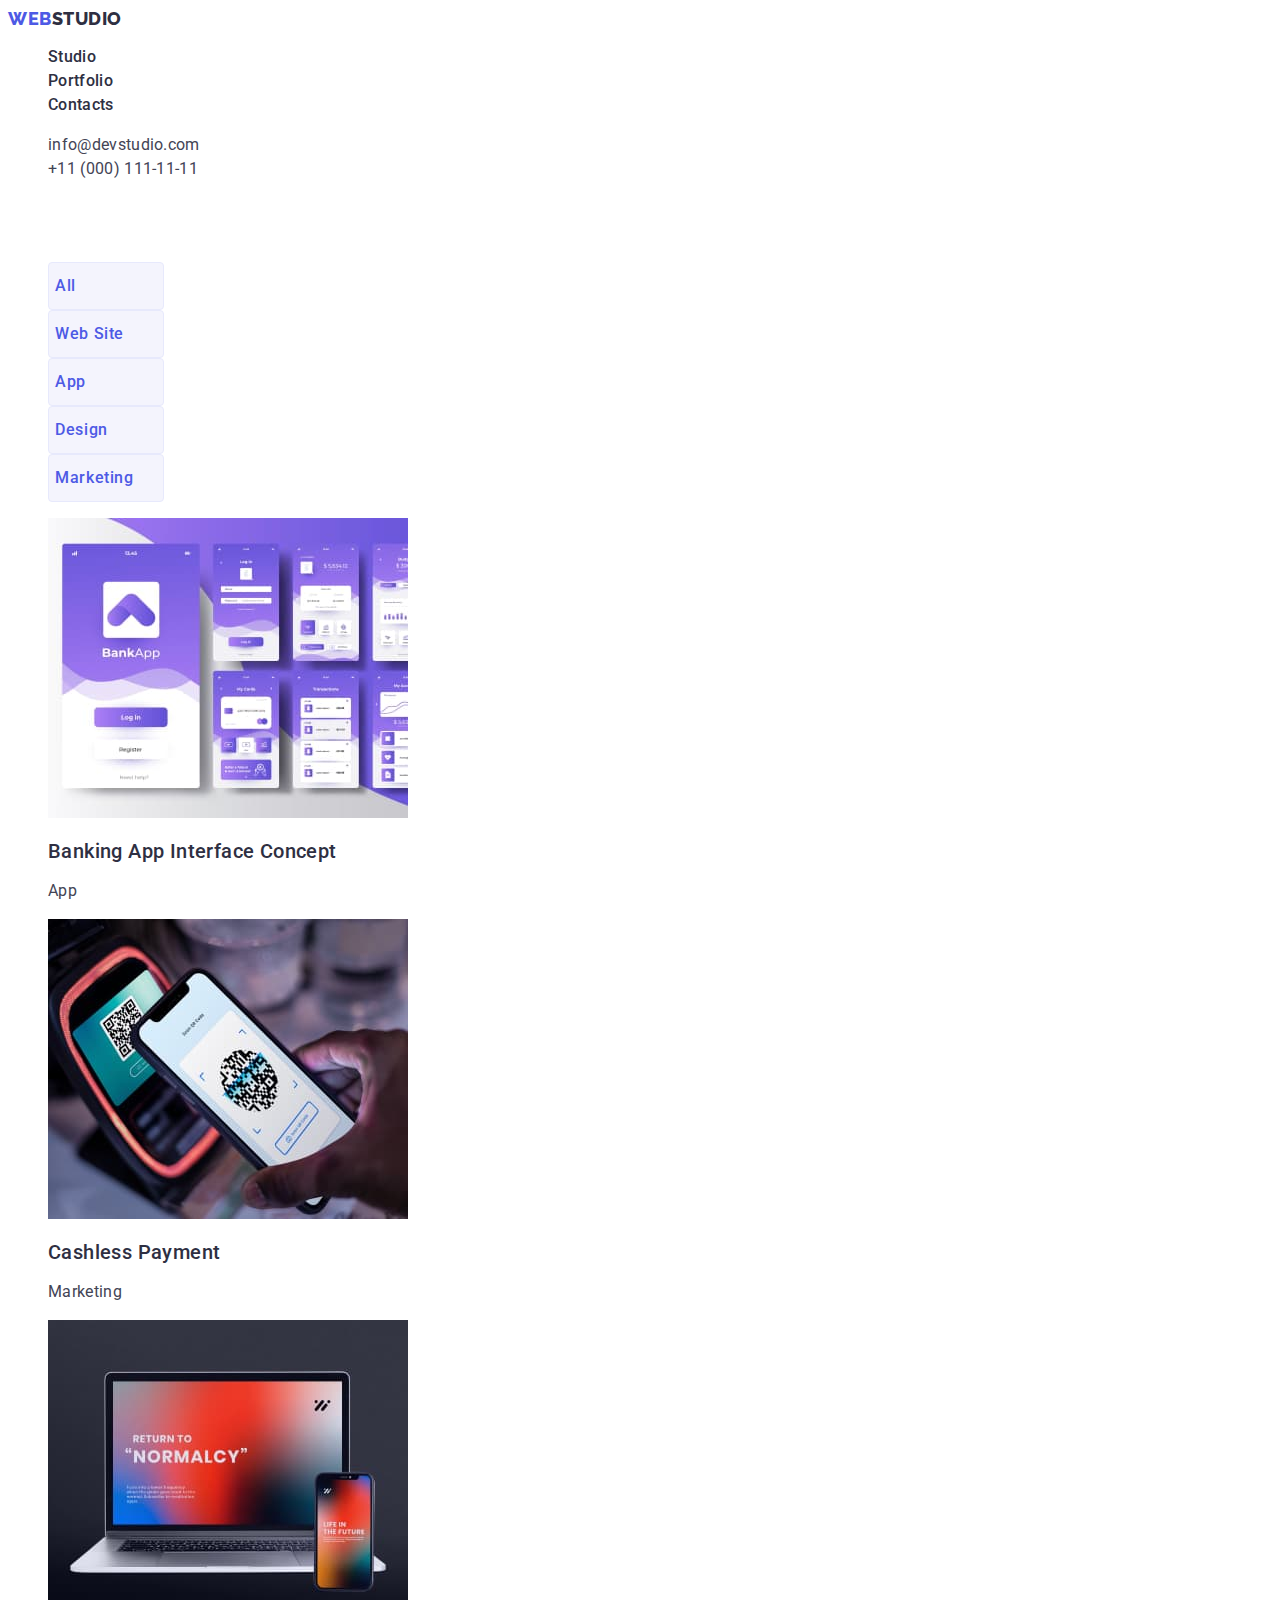
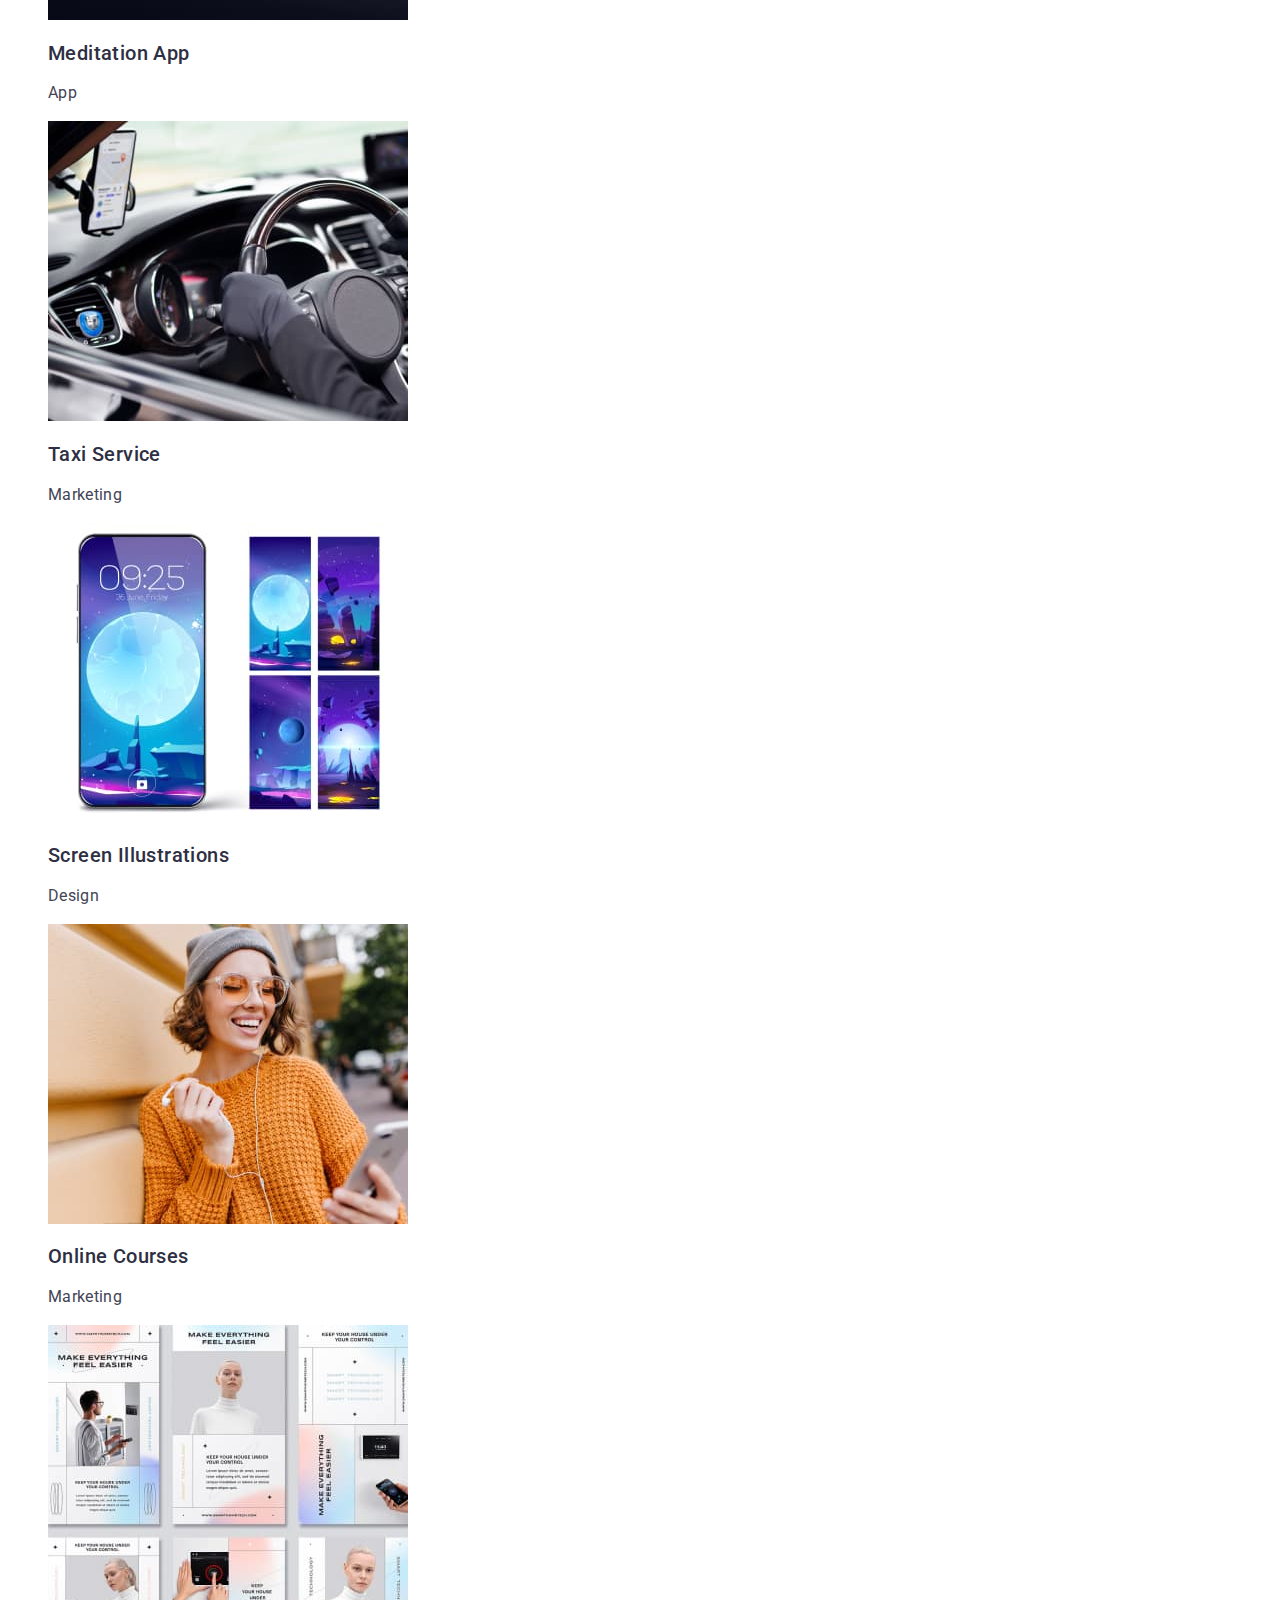
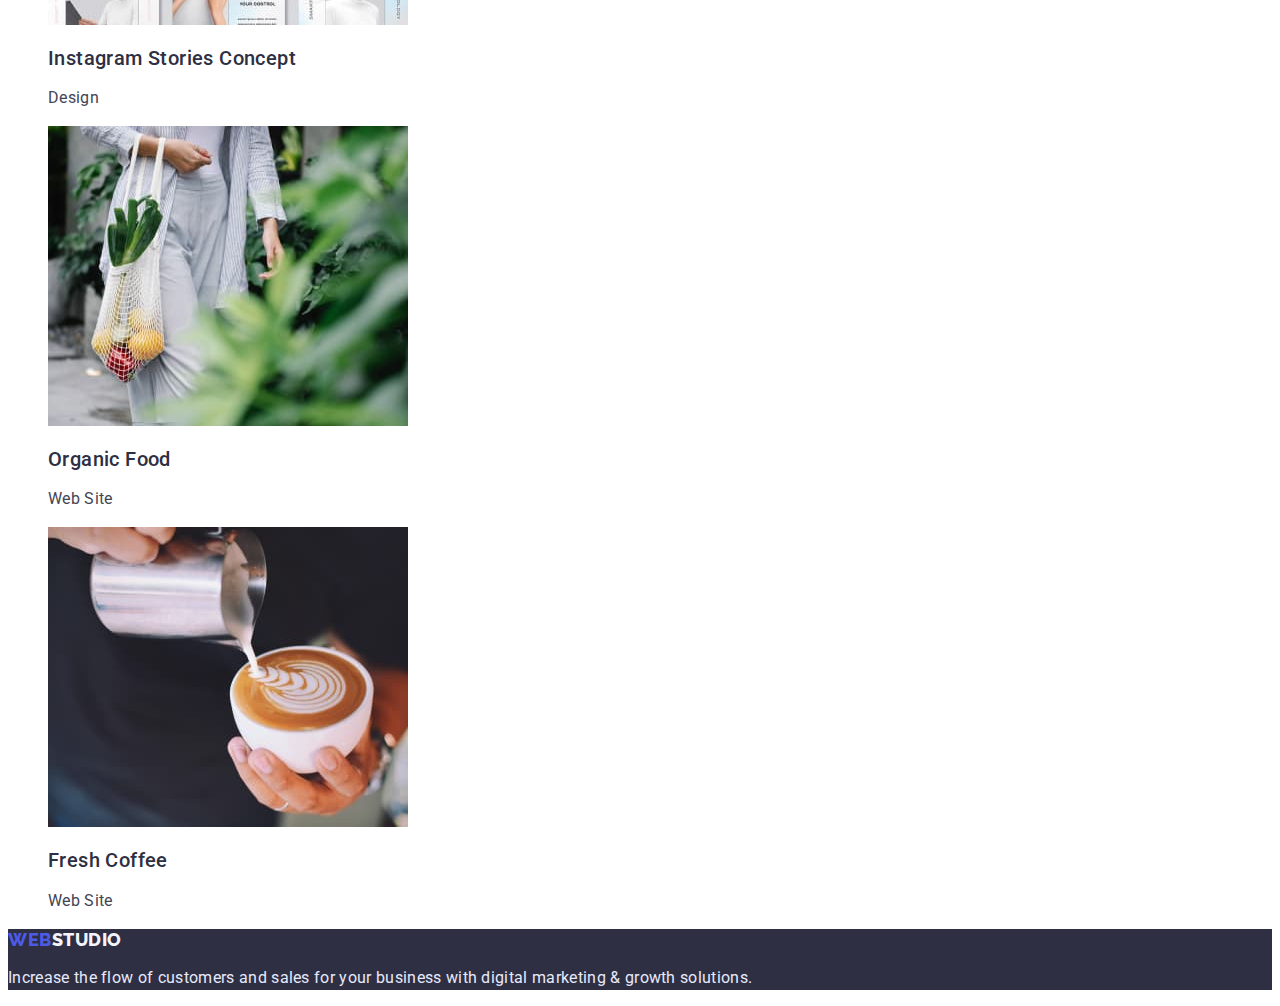
==== commit 274b0b3b: "hw-2-last-upd" ====
--- a/portfolio.html
+++ b/portfolio.html
@@ -57,7 +57,7 @@
           </li>
         </ul>
         <ul class="portfolio-list list">
-          <li>
+          <li><a href="" class="portfolio-link link">
             <img
               src="./images/portfolio-img-1.jpg"
               alt="Bank app"
@@ -65,8 +65,8 @@
             />
             <h2 class="portfolio-list-title">Banking App Interface Concept</h2>
             <p class="portfolio-list-text">App</p>
-          </li>
-          <li>
+          </a></li>
+          <li><a href="" class="portfolio-link link">
             <img
               src="./images/portfolio-img-2.jpg"
               alt="Cashless payment"
@@ -74,17 +74,17 @@
             />
             <h2 class="portfolio-list-title">Cashless Payment</h2>
             <p class="portfolio-list-text">Marketing</p>
-          </li>
-          <li>
+          </a></li>
+          <li><a href="" class="portfolio-link link">
             <img
               src="./images/portfolio-img-3.jpg"
               alt="Meditation app"
               width="360"
             />
-            <h2 class="portfolio-list-title">Meditaion App</h2>
+            <h2 class="portfolio-list-title">Meditation App</h2>
             <p class="portfolio-list-text">App</p>
-          </li>
-          <li>
+          </a></li>
+          <li><a href="" class="portfolio-link link">
             <img
               src="./images/portfolio-img-4.jpg"
               alt="Taxi service"
@@ -92,8 +92,8 @@
             />
             <h2 class="portfolio-list-title">Taxi Service</h2>
             <p class="portfolio-list-text">Marketing</p>
-          </li>
-          <li>
+          </a></li>
+          <li><a href="" class="portfolio-link link">
             <img
               src="./images/portfolio-img-5.jpg"
               alt="Screen illustrations"
@@ -101,8 +101,8 @@
             />
             <h2 class="portfolio-list-title">Screen Illustrations</h2>
             <p class="portfolio-list-text">Design</p>
-          </li>
-          <li>
+          </a></li>
+          <li><a href="" class="portfolio-link link">
             <img
               src="./images/portfolio-img-6.jpg"
               alt="Online cources"
@@ -110,8 +110,8 @@
             />
             <h2 class="portfolio-list-title">Online Courses</h2>
             <p class="portfolio-list-text">Marketing</p>
-          </li>
-          <li>
+          </a></li>
+          <li><a href="" class="portfolio-link link">
             <img
               src="./images/portfolio-img-7.jpg"
               alt="Instagram stories"
@@ -119,8 +119,8 @@
             />
             <h2 class="portfolio-list-title">Instagram Stories Concept</h2>
             <p class="portfolio-list-text">Design</p>
-          </li>
-          <li>
+          </a></li>
+          <li><a href="" class="portfolio-link link">
             <img
               src="./images/portfolio-img-8.jpg"
               alt="Organic food"
@@ -128,8 +128,8 @@
             />
             <h2 class="portfolio-list-title">Organic Food</h2>
             <p class="portfolio-list-text">Web Site</p>
-          </li>
-          <li>
+          </a></li>
+          <li><a href="" class="portfolio-link link">
             <img
               src="./images/portfolio-img-9.jpg"
               alt="Fresh coffee"
@@ -137,7 +137,7 @@
             />
             <h2 class="portfolio-list-title">Fresh Coffee</h2>
             <p class="portfolio-list-text">Web Site</p>
-          </li>
+          </a></li>
         </ul>
       </section>
     </main>
--- a/css/styles.css
+++ b/css/styles.css
@@ -209,7 +209,7 @@
 
 .portfolio-btn:hover,
 .portfolio-btn:focus {
-    background: #404BBF;
+    background-color: #404BBF;
         box-shadow: 0px 3px 1px rgba(0, 0, 0, 0.1),
         0px 2px 1px rgba(0, 0, 0, 0.08),
         0px 2px 2px rgba(0, 0, 0, 0.12);
@@ -224,12 +224,12 @@
         font-size: 20px;
         line-height: 1.2;
         letter-spacing: 0.02em;
-        color: #2E2F42;
+        color: var(--logo-color-2);
     }
 
 .portfolio-list-text {
     font-size: 16px;
     line-height: 1.5;
     letter-spacing: 0.02em;
-    color: #434455;
+    color: var(--color-4);
 }